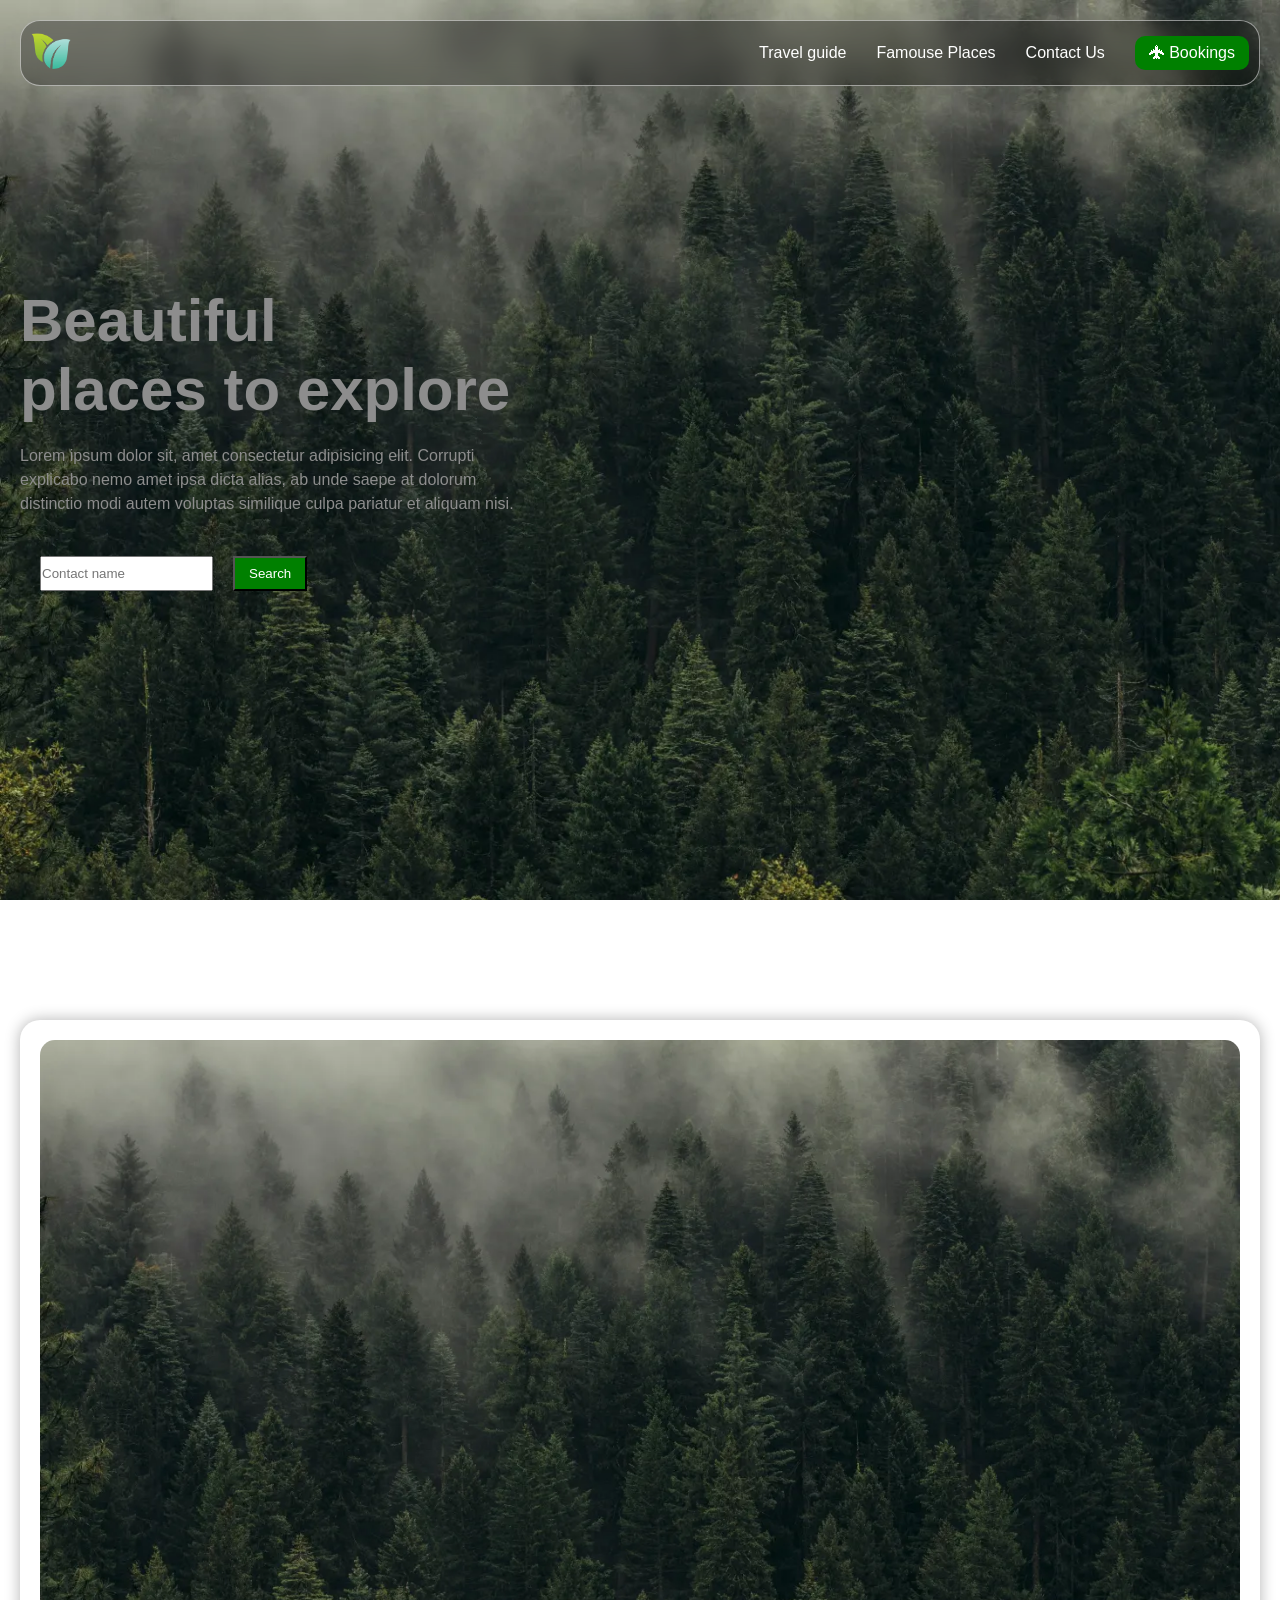
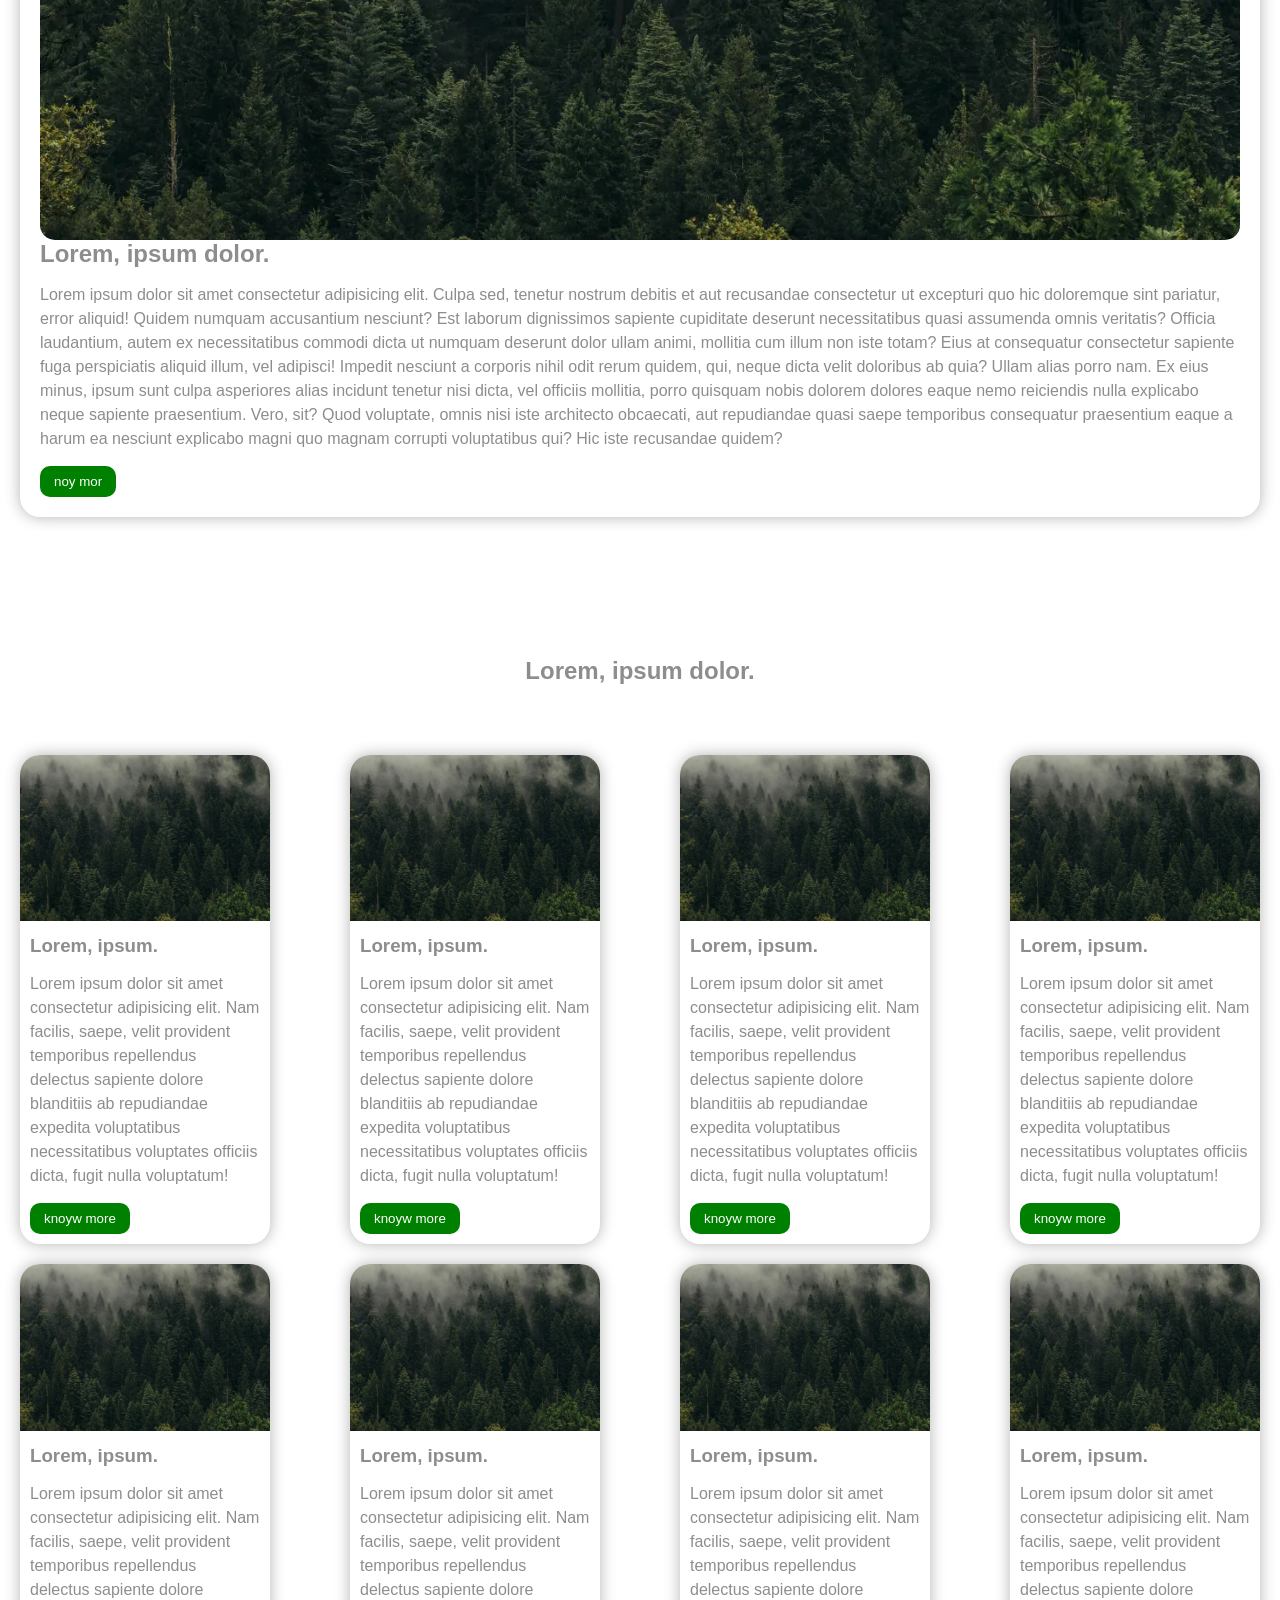
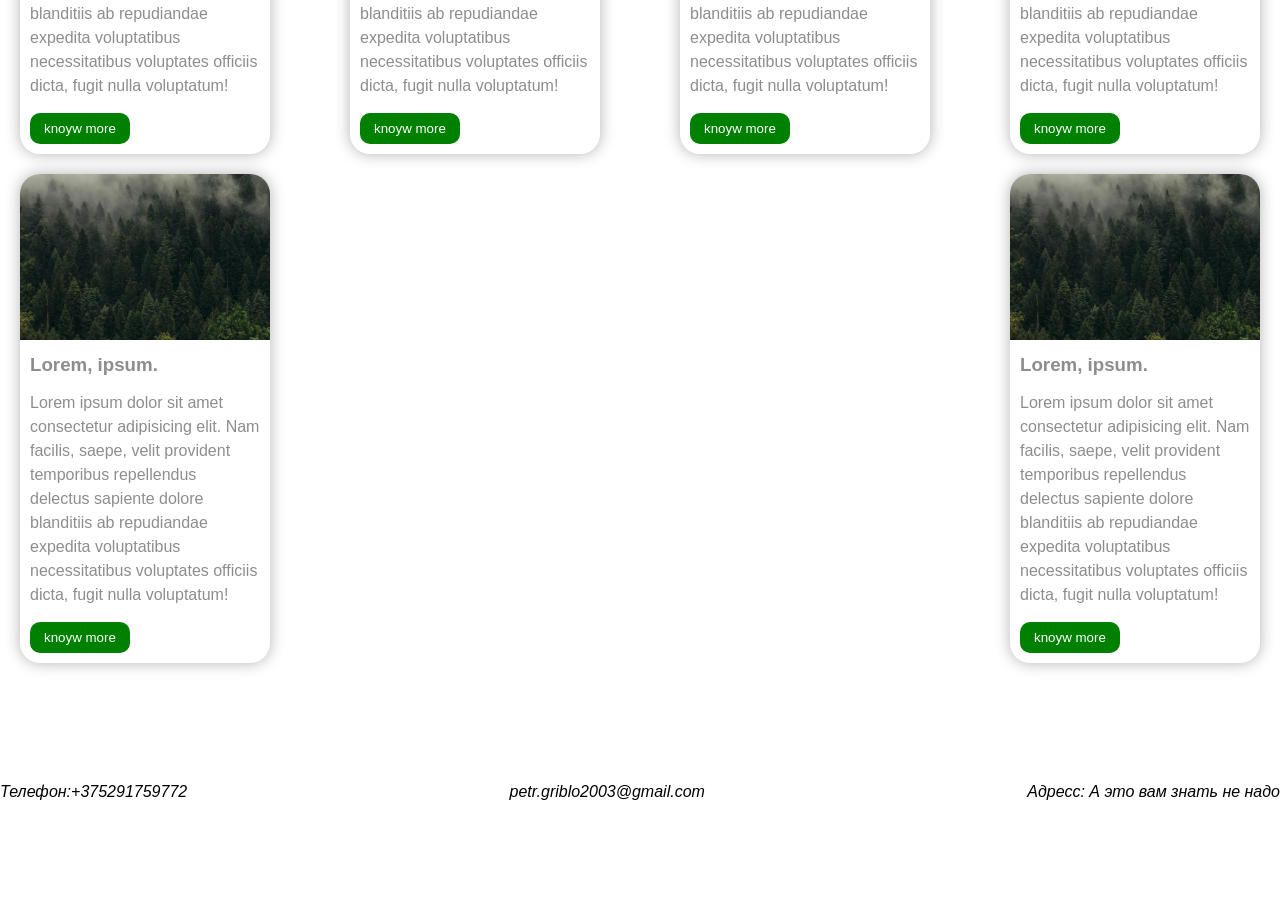
==== index.html @ 5ac81745 "Add files via upload" ====
<!DOCTYPE html>
<html lang="en">
<head>
    <meta charset="UTF-8">
    <meta name="viewport" content="width=device-width, initial-scale=1.0">
    <title>Существующий сайт</title>
    <link rel="stylesheet" href="CSS/стул.css">
    <link rel="shortcut icon" href="img/licto.webp" type="image/x-icon">
</head>
<body>
    <!-- Это всё до 1-ого отступа -->
    <header>
        <div class="hiro-section">
            <nav>
                <ul class="menu">
                    <li><a href="#"><img src="img/licto.webp" alt="logo"></a></li>
                    <li><a href="#">Travel guide</a></li>
                    <li><a href="#">Famouse Places</a></li>
                    <li><a href="#">Contact Us</a></li>
                    <li><a class="btn" href="#">🛧 Bookings</a></li>
                </ul>
            </nav>
            <h1>Beautiful <br> places to explore</h1>
            <p>Lorem ipsum dolor sit, amet consectetur adipisicing elit. Corrupti explicabo nemo amet ipsa dicta alias, ab unde saepe at dolorum distinctio modi autem voluptas similique culpa pariatur et aliquam nisi.</p>
            <form action="">
                <input type="text" required placeholder="Contact name" minlength="3" maxlength="60">
                <button class="btna" type="submit">Search</button>
            </form>
        </div>
    </header>
    <!-- Это после 1-ого отступа -->
    <main>
        <section class="info">
            <div class="wrapper">
                <div class="info_text">
                    <h2>Lorem, ipsum dolor.</h2>
                    <p>Lorem ipsum dolor sit amet consectetur adipisicing elit. Culpa sed, tenetur nostrum debitis et aut recusandae consectetur ut excepturi quo hic doloremque sint pariatur, error aliquid! Quidem numquam accusantium nesciunt?
                    Est laborum dignissimos sapiente cupiditate deserunt necessitatibus quasi assumenda omnis veritatis? Officia laudantium, autem ex necessitatibus commodi dicta ut numquam deserunt dolor ullam animi, mollitia cum illum non iste totam?
                    Eius at consequatur consectetur sapiente fuga perspiciatis aliquid illum, vel adipisci! Impedit nesciunt a corporis nihil odit rerum quidem, qui, neque dicta velit doloribus ab quia? Ullam alias porro nam.
                    Ex eius minus, ipsum sunt culpa asperiores alias incidunt tenetur nisi dicta, vel officiis mollitia, porro quisquam nobis dolorem dolores eaque nemo reiciendis nulla explicabo neque sapiente praesentium. Vero, sit?
                    Quod voluptate, omnis nisi iste architecto obcaecati, aut repudiandae quasi saepe temporibus consequatur praesentium eaque a harum ea nesciunt explicabo magni quo magnam corrupti voluptatibus qui? Hic iste recusandae quidem?</p>
                    <button type="button" class="btn">noy mor</button>
                </div>
                <img src="img/lec.webp" alt="lec">
            </div>
        </section>

        <section class="info">
            <div class="wrapper cards">

                <h2>Lorem, ipsum dolor.</h2>

                <div class="card">
                    <img src="img/lec.webp" alt="lec">
                    <div class="card__text">
                        <h3>Lorem, ipsum.</h3>
                        <p>Lorem ipsum dolor sit amet consectetur adipisicing elit. Nam facilis, saepe, velit provident temporibus repellendus delectus sapiente dolore blanditiis ab repudiandae expedita voluptatibus necessitatibus voluptates officiis dicta, fugit nulla voluptatum!</p>
                        <button type="button" class="btn">knoyw more</button>
                    </div>
                </div>

                <div class="card">
                    <img src="img/lec.webp" alt="lec">
                    <div class="card__text">
                        <h3>Lorem, ipsum.</h3>
                        <p>Lorem ipsum dolor sit amet consectetur adipisicing elit. Nam facilis, saepe, velit provident temporibus repellendus delectus sapiente dolore blanditiis ab repudiandae expedita voluptatibus necessitatibus voluptates officiis dicta, fugit nulla voluptatum!</p>
                        <button type="button" class="btn">knoyw more</button>
                    </div>
                </div>

                <div class="card">
                    <img src="img/lec.webp" alt="lec">
                    <div class="card__text">
                        <h3>Lorem, ipsum.</h3>
                        <p>Lorem ipsum dolor sit amet consectetur adipisicing elit. Nam facilis, saepe, velit provident temporibus repellendus delectus sapiente dolore blanditiis ab repudiandae expedita voluptatibus necessitatibus voluptates officiis dicta, fugit nulla voluptatum!</p>
                        <button type="button" class="btn">knoyw more</button>
                    </div>
                </div>

                <div class="card">
                    <img src="img/lec.webp" alt="lec">
                    <div class="card__text">
                        <h3>Lorem, ipsum.</h3>
                        <p>Lorem ipsum dolor sit amet consectetur adipisicing elit. Nam facilis, saepe, velit provident temporibus repellendus delectus sapiente dolore blanditiis ab repudiandae expedita voluptatibus necessitatibus voluptates officiis dicta, fugit nulla voluptatum!</p>
                        <button type="button" class="btn">knoyw more</button>
                    </div>
                </div>

                <div class="card">
                    <img src="img/lec.webp" alt="lec">
                    <div class="card__text">
                        <h3>Lorem, ipsum.</h3>
                        <p>Lorem ipsum dolor sit amet consectetur adipisicing elit. Nam facilis, saepe, velit provident temporibus repellendus delectus sapiente dolore blanditiis ab repudiandae expedita voluptatibus necessitatibus voluptates officiis dicta, fugit nulla voluptatum!</p>
                        <button type="button" class="btn">knoyw more</button>
                    </div>
                </div>

                <div class="card">
                    <img src="img/lec.webp" alt="lec">
                    <div class="card__text">
                        <h3>Lorem, ipsum.</h3>
                        <p>Lorem ipsum dolor sit amet consectetur adipisicing elit. Nam facilis, saepe, velit provident temporibus repellendus delectus sapiente dolore blanditiis ab repudiandae expedita voluptatibus necessitatibus voluptates officiis dicta, fugit nulla voluptatum!</p>
                        <button type="button" class="btn">knoyw more</button>
                    </div>
                </div>

                <div class="card">
                    <img src="img/lec.webp" alt="lec">
                    <div class="card__text">
                        <h3>Lorem, ipsum.</h3>
                        <p>Lorem ipsum dolor sit amet consectetur adipisicing elit. Nam facilis, saepe, velit provident temporibus repellendus delectus sapiente dolore blanditiis ab repudiandae expedita voluptatibus necessitatibus voluptates officiis dicta, fugit nulla voluptatum!</p>
                        <button type="button" class="btn">knoyw more</button>
                    </div>
                </div>

                <div class="card">
                    <img src="img/lec.webp" alt="lec">
                    <div class="card__text">
                        <h3>Lorem, ipsum.</h3>
                        <p>Lorem ipsum dolor sit amet consectetur adipisicing elit. Nam facilis, saepe, velit provident temporibus repellendus delectus sapiente dolore blanditiis ab repudiandae expedita voluptatibus necessitatibus voluptates officiis dicta, fugit nulla voluptatum!</p>
                        <button type="button" class="btn">knoyw more</button>
                    </div>
                </div>

                <div class="card">
                    <img src="img/lec.webp" alt="lec">
                    <div class="card__text">
                        <h3>Lorem, ipsum.</h3>
                        <p>Lorem ipsum dolor sit amet consectetur adipisicing elit. Nam facilis, saepe, velit provident temporibus repellendus delectus sapiente dolore blanditiis ab repudiandae expedita voluptatibus necessitatibus voluptates officiis dicta, fugit nulla voluptatum!</p>
                        <button type="button" class="btn">knoyw more</button>
                    </div>
                </div>

                <div class="card">
                    <img src="img/lec.webp" alt="lec">
                    <div class="card__text">
                        <h3>Lorem, ipsum.</h3>
                        <p>Lorem ipsum dolor sit amet consectetur adipisicing elit. Nam facilis, saepe, velit provident temporibus repellendus delectus sapiente dolore blanditiis ab repudiandae expedita voluptatibus necessitatibus voluptates officiis dicta, fugit nulla voluptatum!</p>
                        <button type="button" class="btn">knoyw more</button>
                    </div>
                </div>

            </div>
        </section>
    </main>

    <footer>
        <address>
            <a href="tel:+375291759772">Телефон:+375291759772</a>
            <a href="mailto:petr.griblo2003@gmail.com">petr.griblo2003@gmail.com</a>
            <a href="#">Адресс: А это вам знать не надо</a>
        </address>
    </footer>
</body>
</html>
---- CSS/стул.css ----
*{
    box-sizing: border-box;
    margin: 0;
    padding: 0;
}
body{
    font-family: Arial, Helvetica, sans-serif;
    color: rgb(141, 141, 141);
}
.hiro-section{
    max-width: 1440px;
    margin: 0 auto;
    padding: 20px;
}
header{
    min-height: 900px;
    background-image: url(../img/lec.webp);
    background-size: cover;
}
.menu{
    list-style-type: none;
    display: flex;
    justify-content: flex-end;
    align-items: center;
    gap: 30px;
    background-color: rgba(0, 0, 0, 0.3);
    backdrop-filter: blur(10px);
    padding: 10px;
    border-radius: 20px;
    border: 1px solid rgba(255, 255, 255, 0.5);
}
.menu>li:first-child{
    margin-right: auto;
}
.menu img{
    width: 40px;
}
.menu a{
    text-decoration: none;
    color: white;
}
.btn{    
    display: block;
    background-color: green;
    color: white;
    padding: 8px 14px;
    border-radius: 10px;
    font-size: 16;
    border: none;
}
.btna{
    display: block;
    background-color: green;
    color: white;
    padding: 8px 14px;
    font-size: 16;
}
h1{
    font-size: 60px;
    margin-top: 200px;
}
.hiro-section>p{
    margin-block: 20px;
    max-width: 500px;
    line-height: 1.5;
}
.hiro-section>form{
    border-color: white;
    border-radius: 20px;
    display: flex;
    gap: 20px;
    padding: 20px;
    width: fit-content;
}
.hiro-section>input{
    border: none;
    padding: 10px;
}
/* Начало осн main-а */
.wrapper{
    display: flex;
    justify-content: space-between;
    box-shadow: 0 0 15px rgba(0, 0, 0, 0.3);
    border-radius: 20px;
    padding: 20px;
    flex-wrap: wrap;
}
.info{
    max-width: 1440px;
    margin: 100px auto;
    padding: 20px;
}
.info img{
    max-width: 600px;
    border-radius: 15px;
}
.info p{
    margin: 15px 0;
    line-height: 1.5;
}
.cards{
    box-shadow: none;
    border-radius: 0;
    padding: 0;
    flex-wrap: wrap;
    gap: 20px;
}
.cards>h2{
    width: 100%;
    text-align: center;
    margin-bottom: 50px;
}
.card{
    width: 250px;
    border-radius: 20px;
    overflow: hidden;
    box-shadow: 0 0 15px rgba(0, 0, 0, 0.3);
}
.card>img{
    width: 100%;
    border-radius: 0;
}
.card__text{
    padding: 10px;
}
address{
    max-width: 1440px;
    margin: 100px auto;
    display: flex;
    justify-content: space-between;
}
address a{
    text-decoration: none;
    color: black;
}

@media(max-width: 1329px){
    .wrapper img{
        max-width: 100%;
        order: -1;
    }
}
@media(max-width: 559px){
    .card{
        width: 100%;
    }

    address{
        flex-direction: column;
        align-items: center;
        gap: 50px;
    }
}
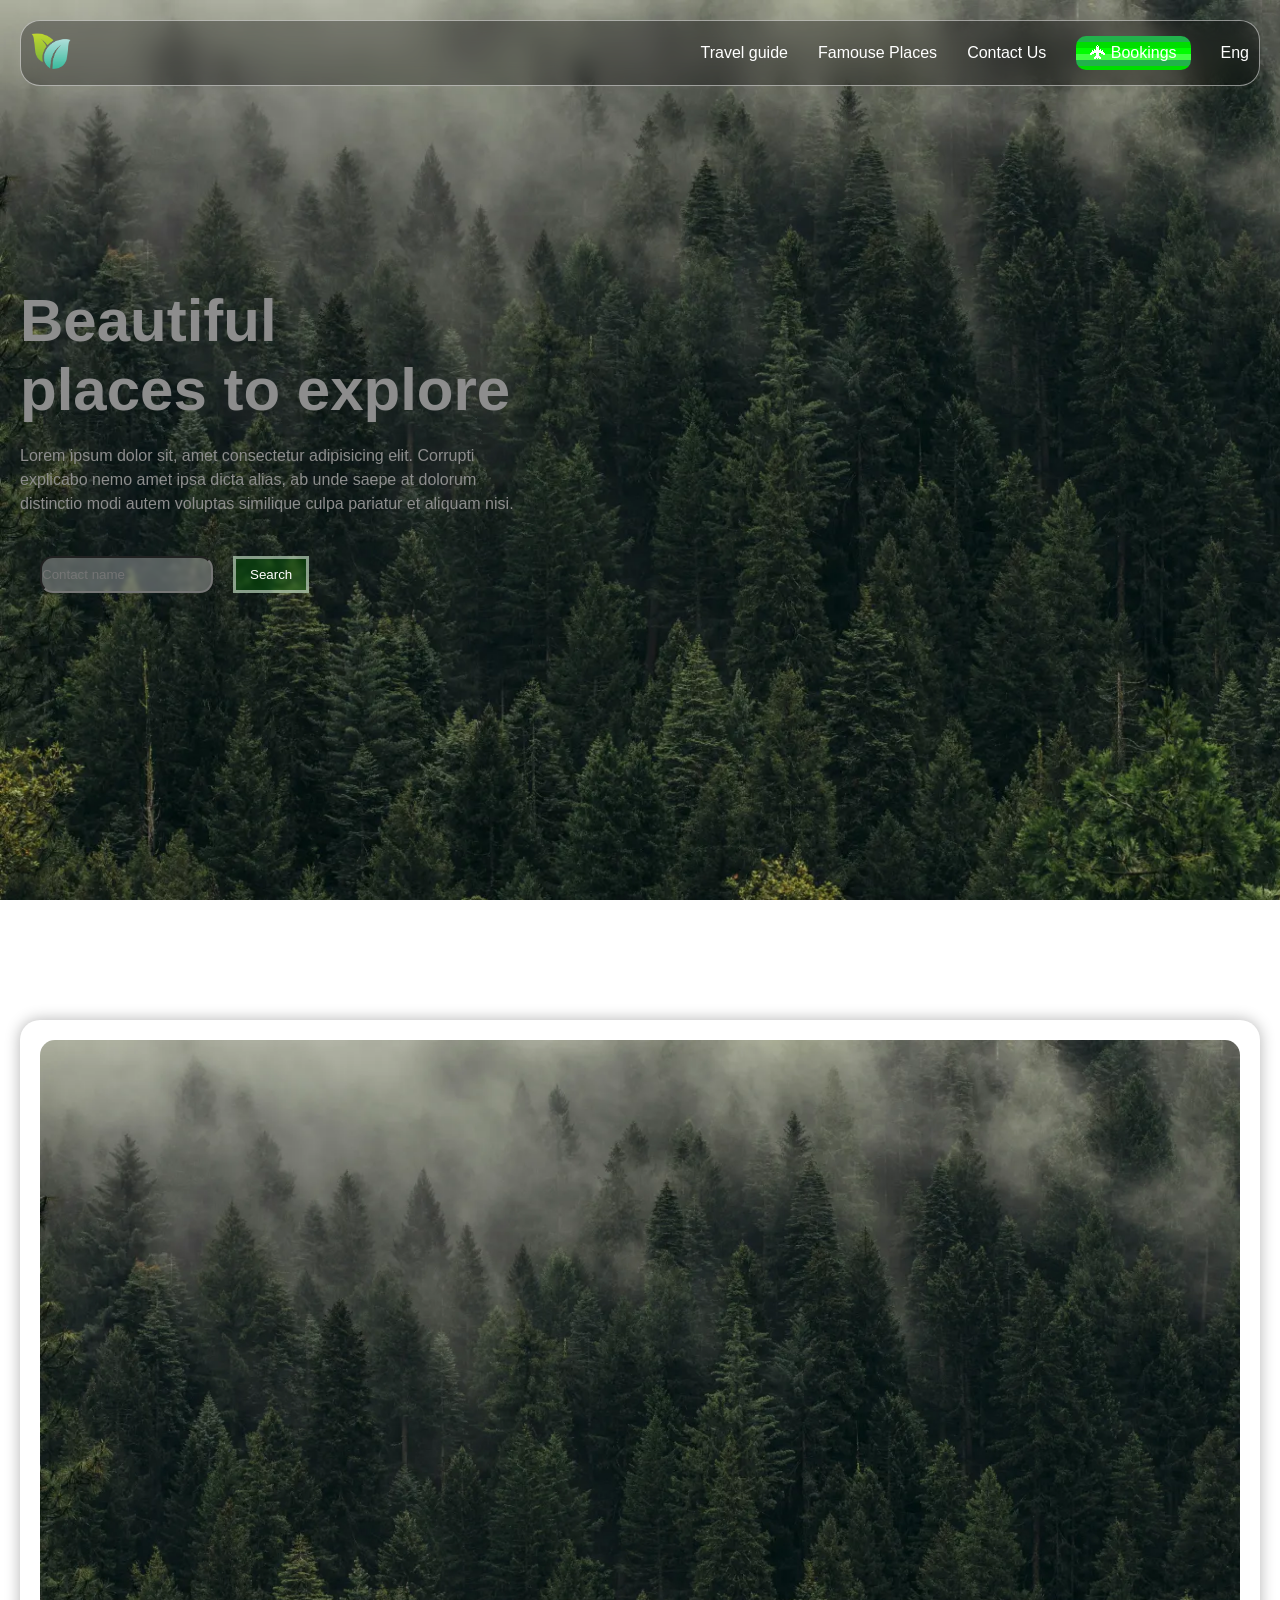
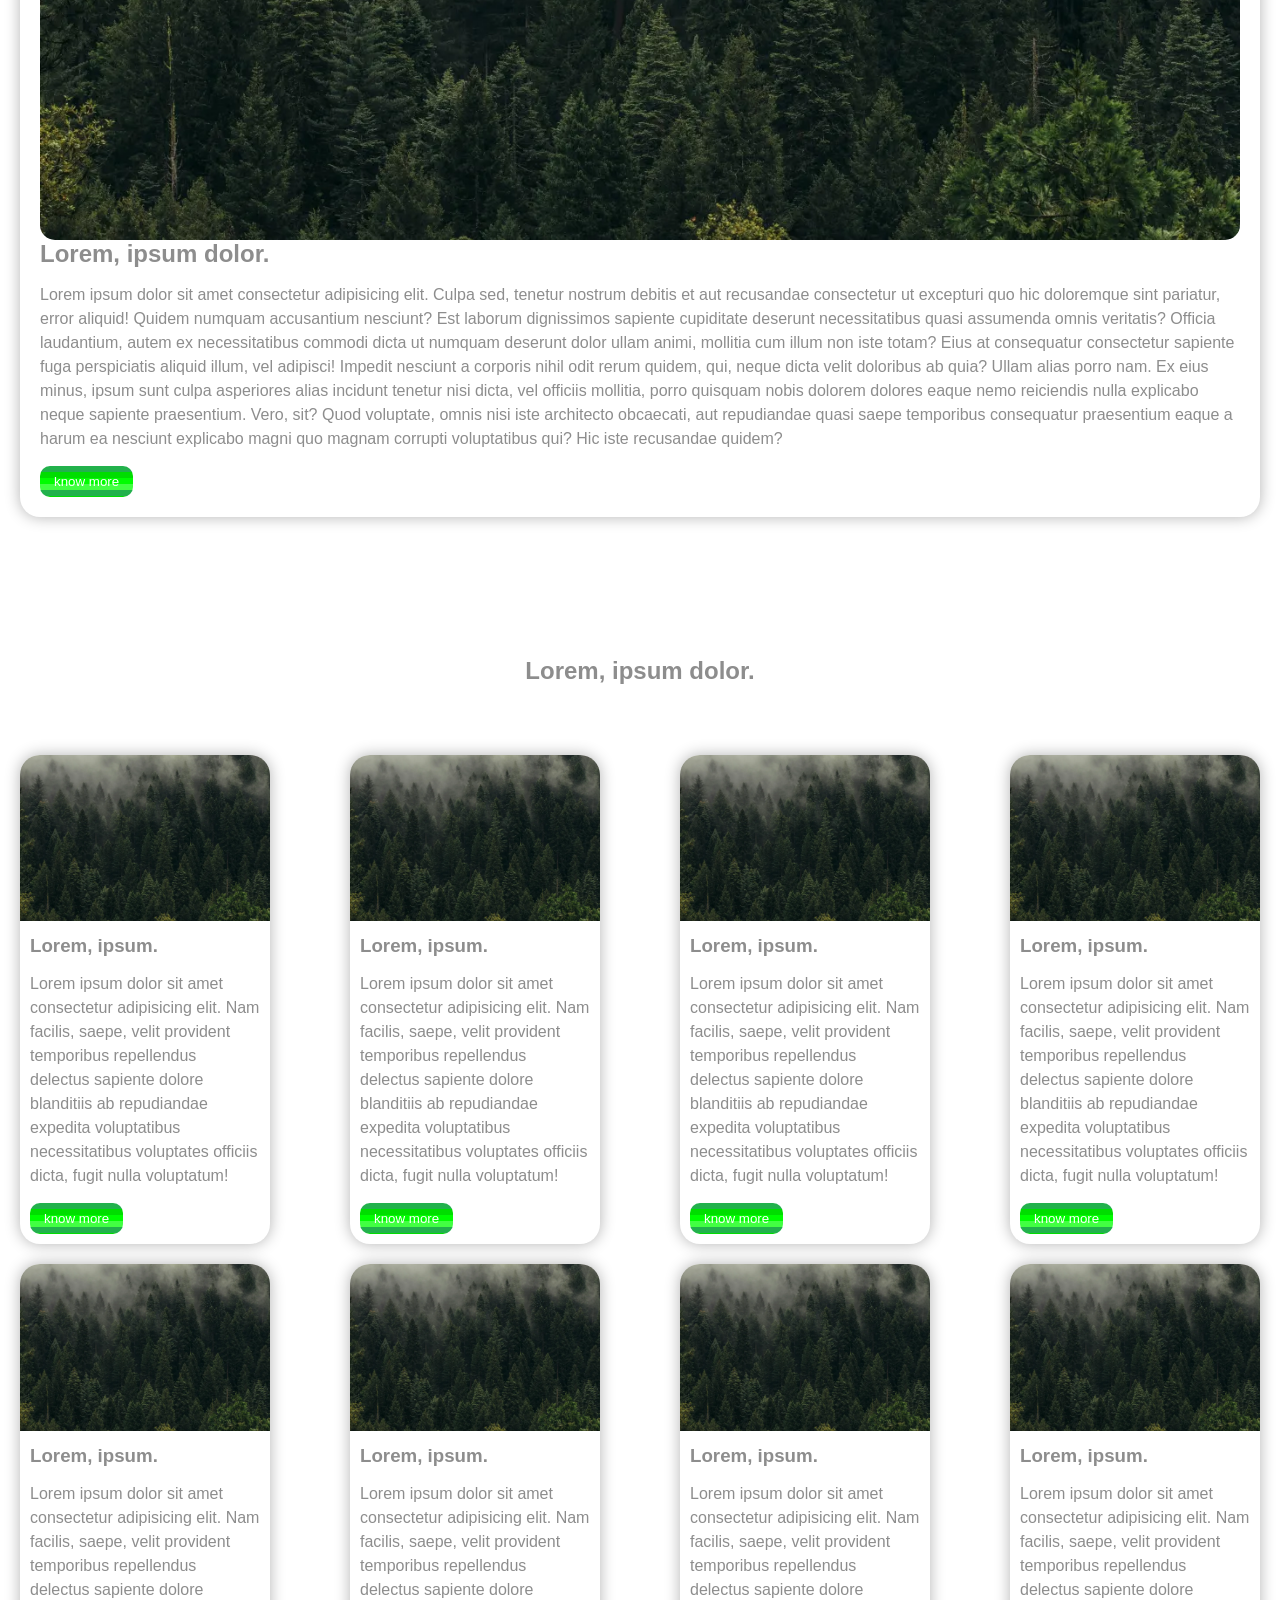
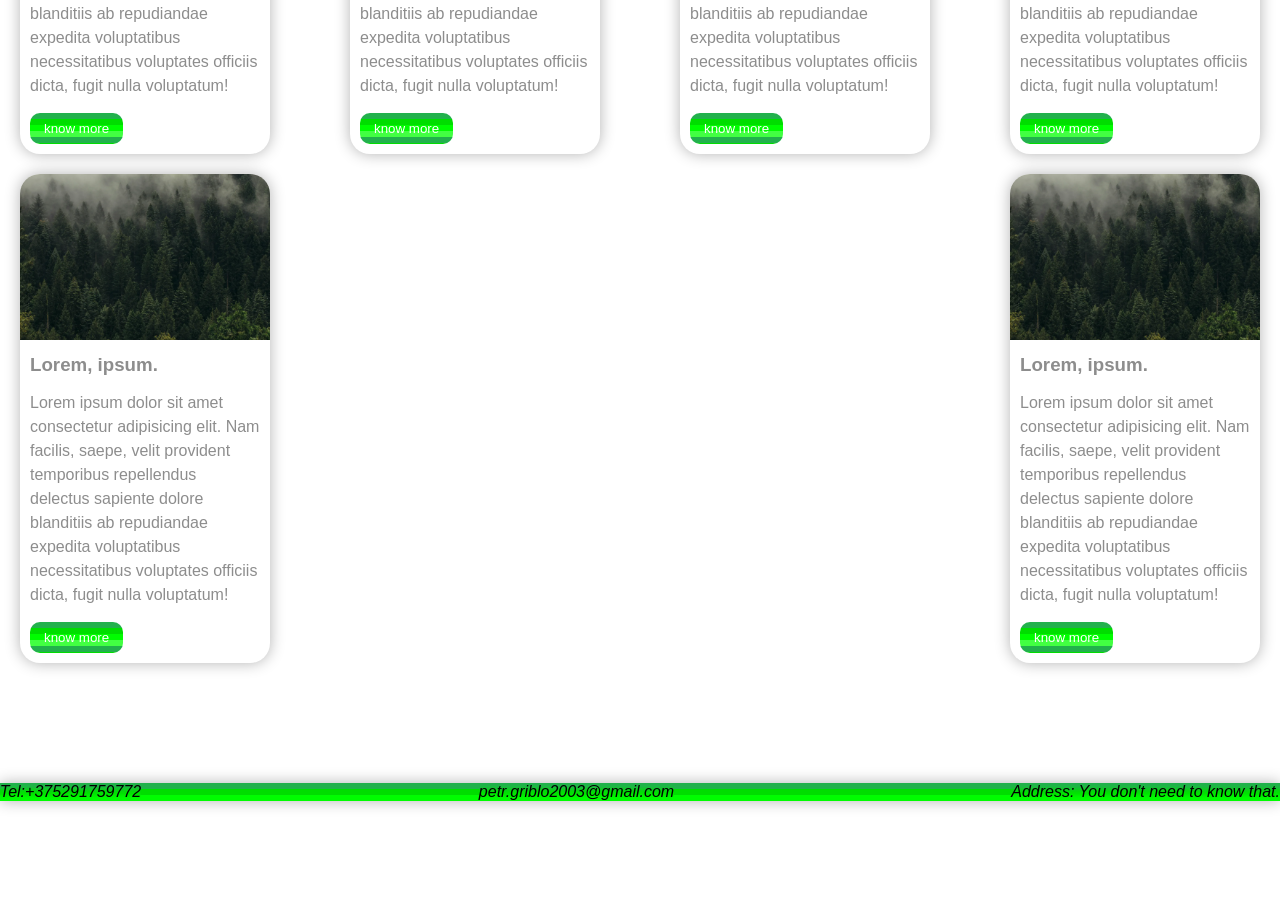
==== commit 55b24163: "Add files via upload" ====
--- a/index.html
+++ b/index.html
@@ -3,7 +3,7 @@
 <head>
     <meta charset="UTF-8">
     <meta name="viewport" content="width=device-width, initial-scale=1.0">
-    <title>Существующий сайт</title>
+    <title>Beautiful places to explore</title>
     <link rel="stylesheet" href="CSS/стул.css">
     <link rel="shortcut icon" href="img/licto.webp" type="image/x-icon">
 </head>
@@ -18,6 +18,7 @@
                     <li><a href="#">Famouse Places</a></li>
                     <li><a href="#">Contact Us</a></li>
                     <li><a class="btn" href="#">🛧 Bookings</a></li>
+                    <li><a href="index ru.html">Eng</a></li>
                 </ul>
             </nav>
             <h1>Beautiful <br> places to explore</h1>
@@ -39,7 +40,7 @@
                     Eius at consequatur consectetur sapiente fuga perspiciatis aliquid illum, vel adipisci! Impedit nesciunt a corporis nihil odit rerum quidem, qui, neque dicta velit doloribus ab quia? Ullam alias porro nam.
                     Ex eius minus, ipsum sunt culpa asperiores alias incidunt tenetur nisi dicta, vel officiis mollitia, porro quisquam nobis dolorem dolores eaque nemo reiciendis nulla explicabo neque sapiente praesentium. Vero, sit?
                     Quod voluptate, omnis nisi iste architecto obcaecati, aut repudiandae quasi saepe temporibus consequatur praesentium eaque a harum ea nesciunt explicabo magni quo magnam corrupti voluptatibus qui? Hic iste recusandae quidem?</p>
-                    <button type="button" class="btn">noy mor</button>
+                    <button type="button" class="btn">know more</button>
                 </div>
                 <img src="img/lec.webp" alt="lec">
             </div>
@@ -55,7 +56,7 @@
                     <div class="card__text">
                         <h3>Lorem, ipsum.</h3>
                         <p>Lorem ipsum dolor sit amet consectetur adipisicing elit. Nam facilis, saepe, velit provident temporibus repellendus delectus sapiente dolore blanditiis ab repudiandae expedita voluptatibus necessitatibus voluptates officiis dicta, fugit nulla voluptatum!</p>
-                        <button type="button" class="btn">knoyw more</button>
+                        <button type="button" class="btn">know more</button>
                     </div>
                 </div>
 
@@ -64,7 +65,7 @@
                     <div class="card__text">
                         <h3>Lorem, ipsum.</h3>
                         <p>Lorem ipsum dolor sit amet consectetur adipisicing elit. Nam facilis, saepe, velit provident temporibus repellendus delectus sapiente dolore blanditiis ab repudiandae expedita voluptatibus necessitatibus voluptates officiis dicta, fugit nulla voluptatum!</p>
-                        <button type="button" class="btn">knoyw more</button>
+                        <button type="button" class="btn">know more</button>
                     </div>
                 </div>
 
@@ -73,7 +74,7 @@
                     <div class="card__text">
                         <h3>Lorem, ipsum.</h3>
                         <p>Lorem ipsum dolor sit amet consectetur adipisicing elit. Nam facilis, saepe, velit provident temporibus repellendus delectus sapiente dolore blanditiis ab repudiandae expedita voluptatibus necessitatibus voluptates officiis dicta, fugit nulla voluptatum!</p>
-                        <button type="button" class="btn">knoyw more</button>
+                        <button type="button" class="btn">know more</button>
                     </div>
                 </div>
 
@@ -82,7 +83,7 @@
                     <div class="card__text">
                         <h3>Lorem, ipsum.</h3>
                         <p>Lorem ipsum dolor sit amet consectetur adipisicing elit. Nam facilis, saepe, velit provident temporibus repellendus delectus sapiente dolore blanditiis ab repudiandae expedita voluptatibus necessitatibus voluptates officiis dicta, fugit nulla voluptatum!</p>
-                        <button type="button" class="btn">knoyw more</button>
+                        <button type="button" class="btn">know more</button>
                     </div>
                 </div>
 
@@ -91,7 +92,7 @@
                     <div class="card__text">
                         <h3>Lorem, ipsum.</h3>
                         <p>Lorem ipsum dolor sit amet consectetur adipisicing elit. Nam facilis, saepe, velit provident temporibus repellendus delectus sapiente dolore blanditiis ab repudiandae expedita voluptatibus necessitatibus voluptates officiis dicta, fugit nulla voluptatum!</p>
-                        <button type="button" class="btn">knoyw more</button>
+                        <button type="button" class="btn">know more</button>
                     </div>
                 </div>
 
@@ -100,7 +101,7 @@
                     <div class="card__text">
                         <h3>Lorem, ipsum.</h3>
                         <p>Lorem ipsum dolor sit amet consectetur adipisicing elit. Nam facilis, saepe, velit provident temporibus repellendus delectus sapiente dolore blanditiis ab repudiandae expedita voluptatibus necessitatibus voluptates officiis dicta, fugit nulla voluptatum!</p>
-                        <button type="button" class="btn">knoyw more</button>
+                        <button type="button" class="btn">know more</button>
                     </div>
                 </div>
 
@@ -109,7 +110,7 @@
                     <div class="card__text">
                         <h3>Lorem, ipsum.</h3>
                         <p>Lorem ipsum dolor sit amet consectetur adipisicing elit. Nam facilis, saepe, velit provident temporibus repellendus delectus sapiente dolore blanditiis ab repudiandae expedita voluptatibus necessitatibus voluptates officiis dicta, fugit nulla voluptatum!</p>
-                        <button type="button" class="btn">knoyw more</button>
+                        <button type="button" class="btn">know more</button>
                     </div>
                 </div>
 
@@ -118,7 +119,7 @@
                     <div class="card__text">
                         <h3>Lorem, ipsum.</h3>
                         <p>Lorem ipsum dolor sit amet consectetur adipisicing elit. Nam facilis, saepe, velit provident temporibus repellendus delectus sapiente dolore blanditiis ab repudiandae expedita voluptatibus necessitatibus voluptates officiis dicta, fugit nulla voluptatum!</p>
-                        <button type="button" class="btn">knoyw more</button>
+                        <button type="button" class="btn">know more</button>
                     </div>
                 </div>
 
@@ -127,7 +128,7 @@
                     <div class="card__text">
                         <h3>Lorem, ipsum.</h3>
                         <p>Lorem ipsum dolor sit amet consectetur adipisicing elit. Nam facilis, saepe, velit provident temporibus repellendus delectus sapiente dolore blanditiis ab repudiandae expedita voluptatibus necessitatibus voluptates officiis dicta, fugit nulla voluptatum!</p>
-                        <button type="button" class="btn">knoyw more</button>
+                        <button type="button" class="btn">know more</button>
                     </div>
                 </div>
 
@@ -136,7 +137,7 @@
                     <div class="card__text">
                         <h3>Lorem, ipsum.</h3>
                         <p>Lorem ipsum dolor sit amet consectetur adipisicing elit. Nam facilis, saepe, velit provident temporibus repellendus delectus sapiente dolore blanditiis ab repudiandae expedita voluptatibus necessitatibus voluptates officiis dicta, fugit nulla voluptatum!</p>
-                        <button type="button" class="btn">knoyw more</button>
+                        <button type="button" class="btn">know more</button>
                     </div>
                 </div>
 
@@ -146,9 +147,9 @@
 
     <footer>
         <address>
-            <a href="tel:+375291759772">Телефон:+375291759772</a>
+            <a href="tel:+375291759772">Tel:+375291759772</a>
             <a href="mailto:petr.griblo2003@gmail.com">petr.griblo2003@gmail.com</a>
-            <a href="#">Адресс: А это вам знать не надо</a>
+            <a href="#">Address: You don't need to know that.</a>
         </address>
     </footer>
 </body>
--- a/CSS/стул.css
+++ b/CSS/стул.css
@@ -39,6 +39,11 @@
     text-decoration: none;
     color: white;
 }
+input{
+    border-radius: 13px;
+    background-color: rgba(255, 255, 255, 0.3);
+    backdrop-filter: blur(2px);
+}
 .btn{    
     display: block;
     background-color: green;
@@ -47,13 +52,16 @@
     border-radius: 10px;
     font-size: 16;
     border: none;
+    background-image:url(../img/1.png);
 }
 .btna{
     display: block;
-    background-color: green;
     color: white;
+    background-color: rgba(0, 128, 0, 0.3);
     padding: 8px 14px;
     font-size: 16;
+    backdrop-filter: blur(2px);
+    border: 3px solid rgba(255, 255, 255, 0.5);
 }
 h1{
     font-size: 60px;
@@ -128,10 +136,13 @@
     margin: 100px auto;
     display: flex;
     justify-content: space-between;
+    box-shadow: 0 0 15px rgba(0, 0, 0, 0.3);
+    background-image:url(../img/1.png);
 }
 address a{
     text-decoration: none;
     color: black;
+    backdrop-filter: blur(2px);
 }
 
 @media(max-width: 1329px){
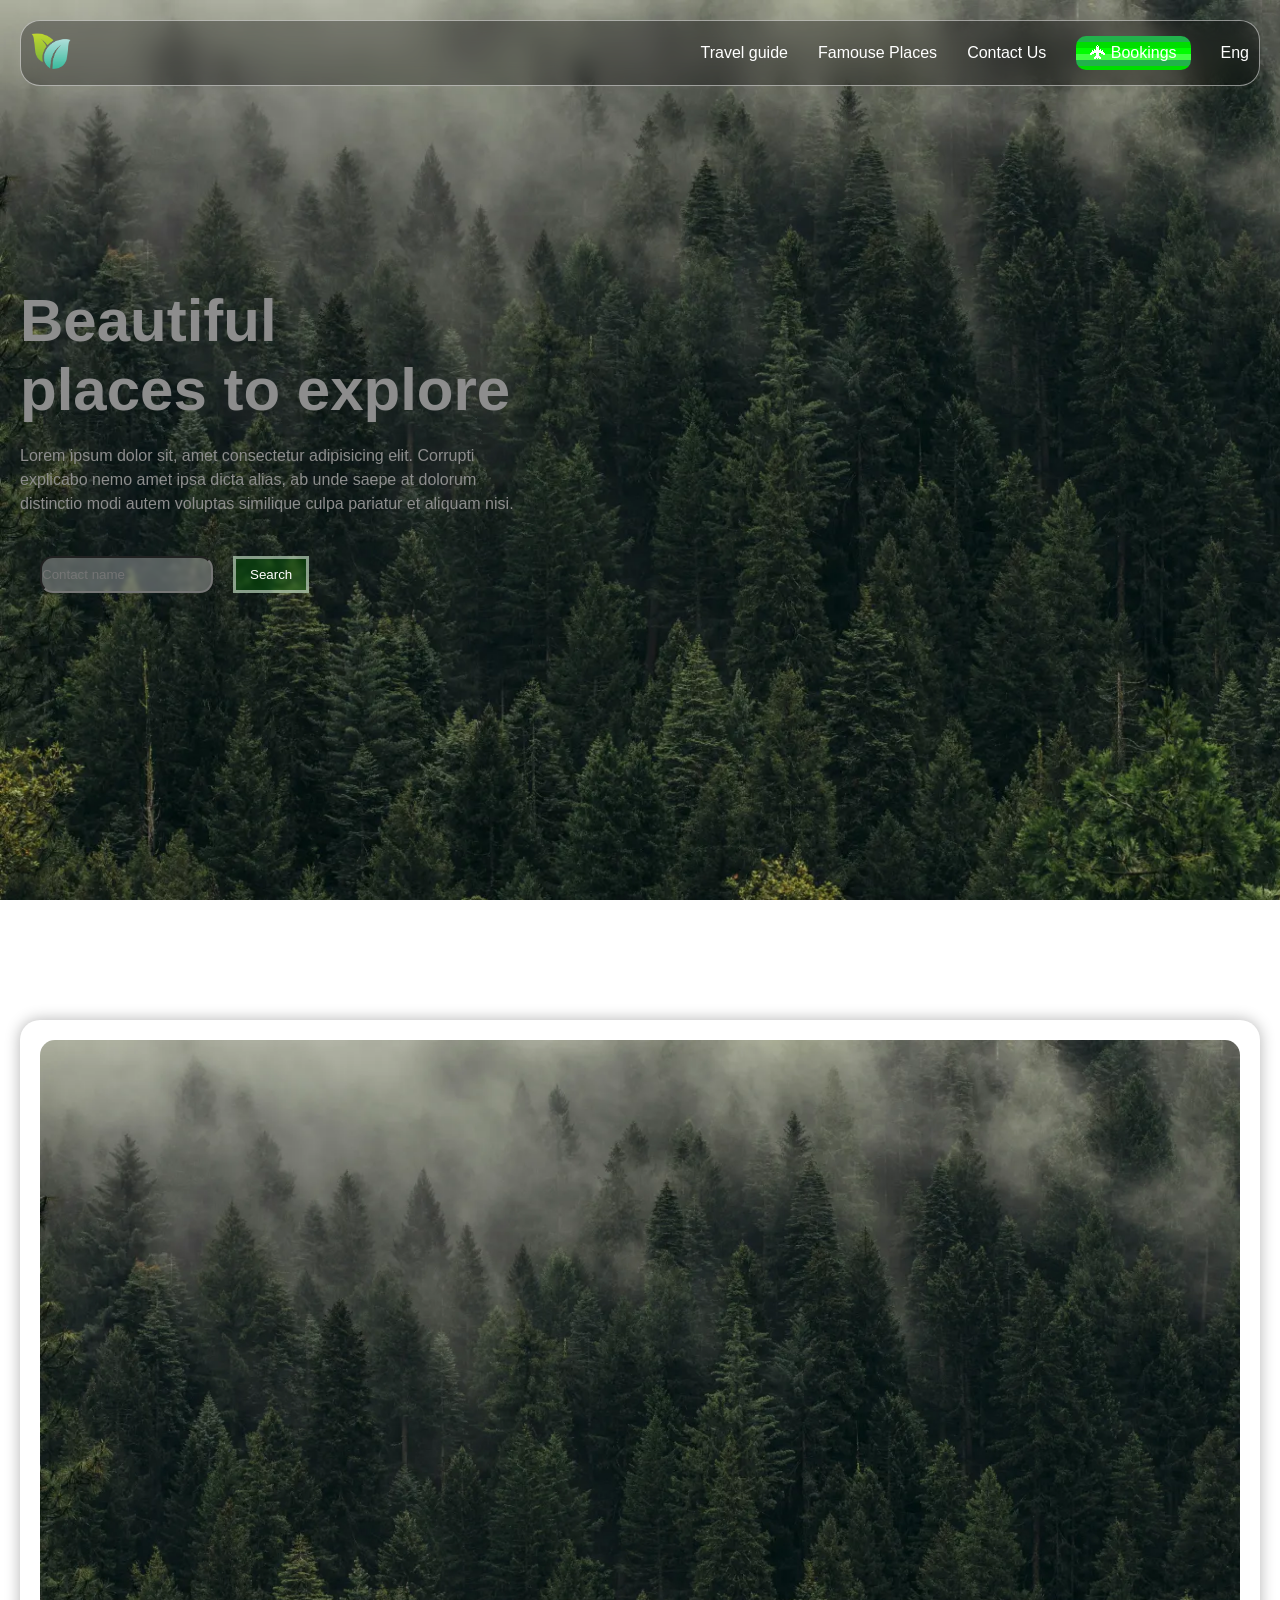
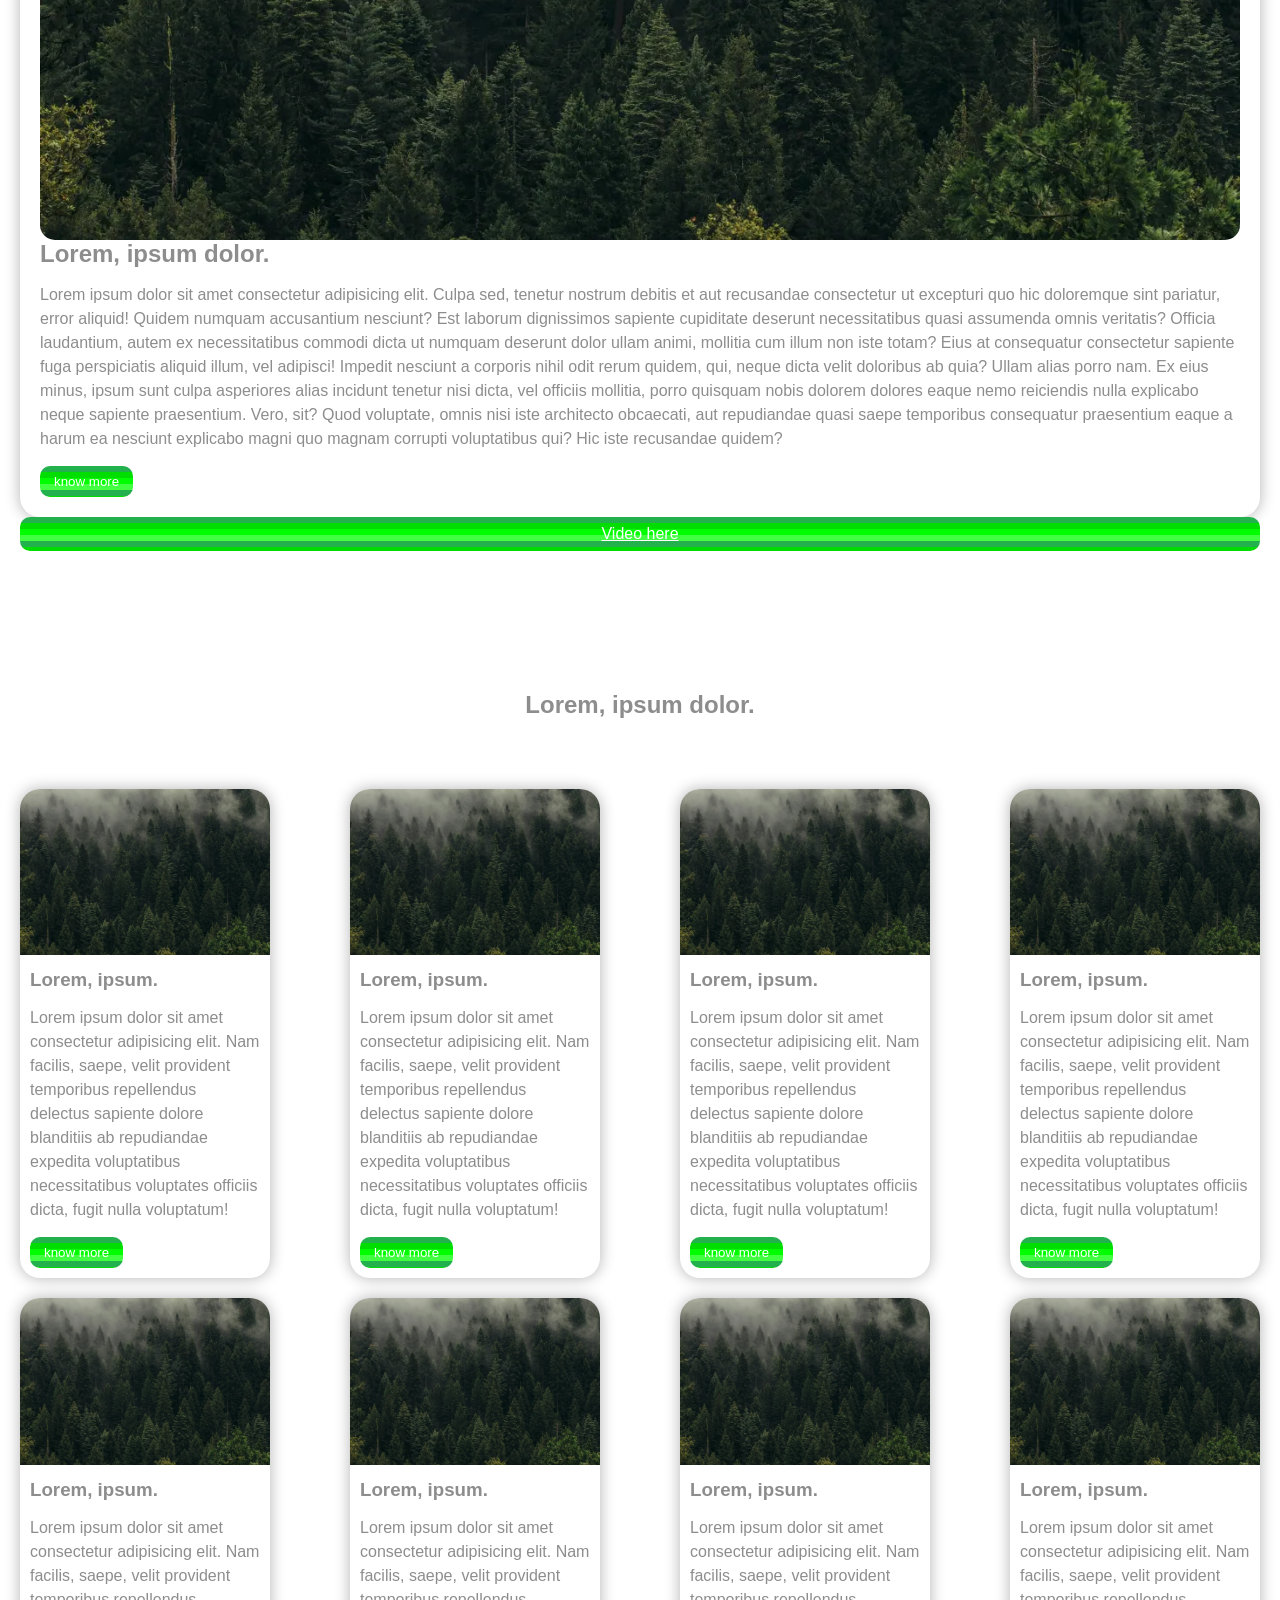
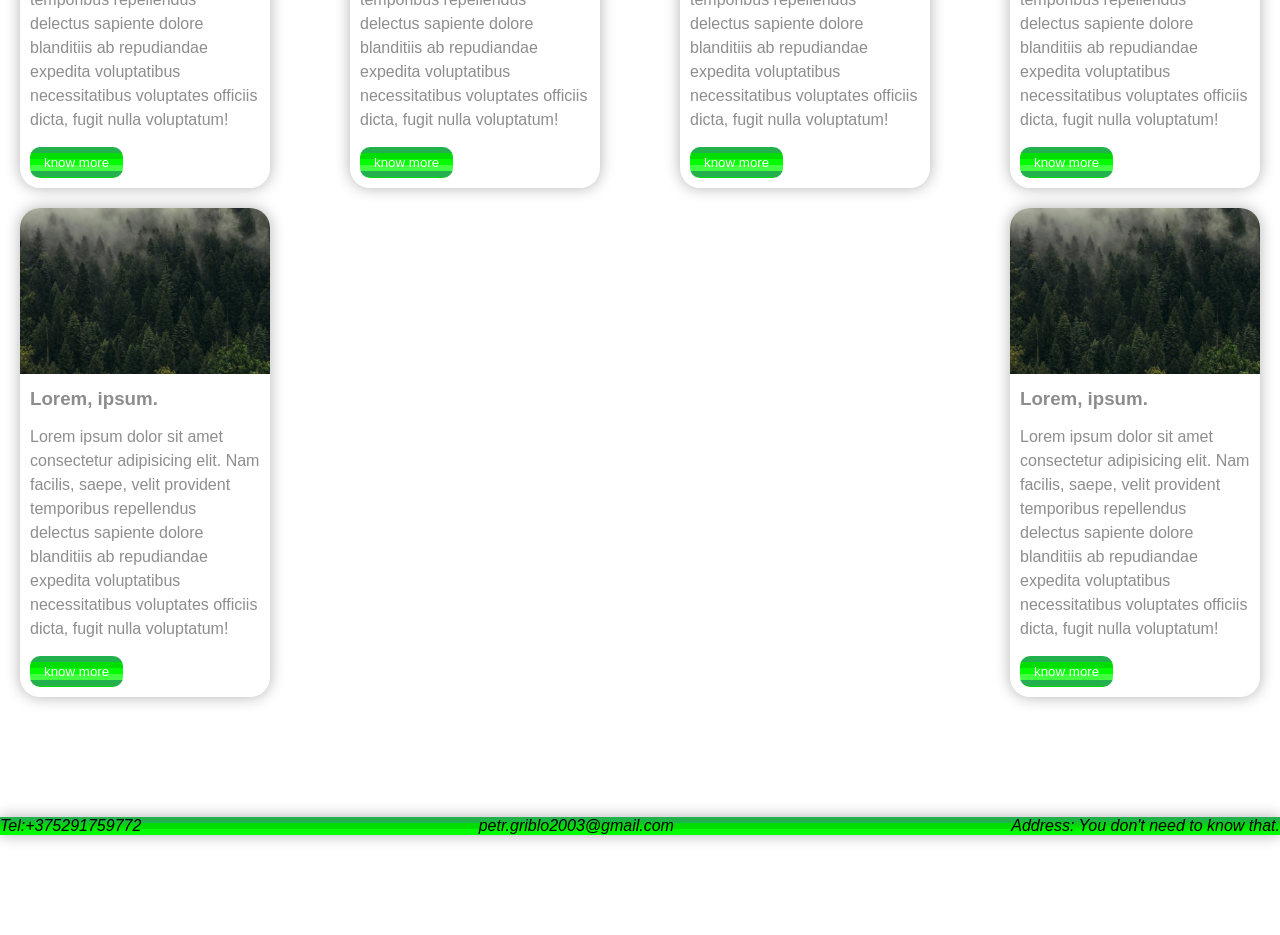
==== commit f0598fd0: "Add files via upload" ====
--- a/index.html
+++ b/index.html
@@ -44,6 +44,7 @@
                 </div>
                 <img src="img/lec.webp" alt="lec">
             </div>
+            <a class="btnb" href="Videos/download.mp4">Video here</a>
         </section>
 
         <section class="info">
--- a/CSS/стул.css
+++ b/CSS/стул.css
@@ -53,6 +53,17 @@
     font-size: 16;
     border: none;
     background-image:url(../img/1.png);
+}
+.btnb{    
+    display: block;
+    background-color: green;
+    color: white;
+    padding: 8px 14px;
+    border-radius: 10px;
+    font-size: 16;
+    border: none;
+    background-image:url(../img/1.png);
+    text-align: center;
 }
 .btna{
     display: block;
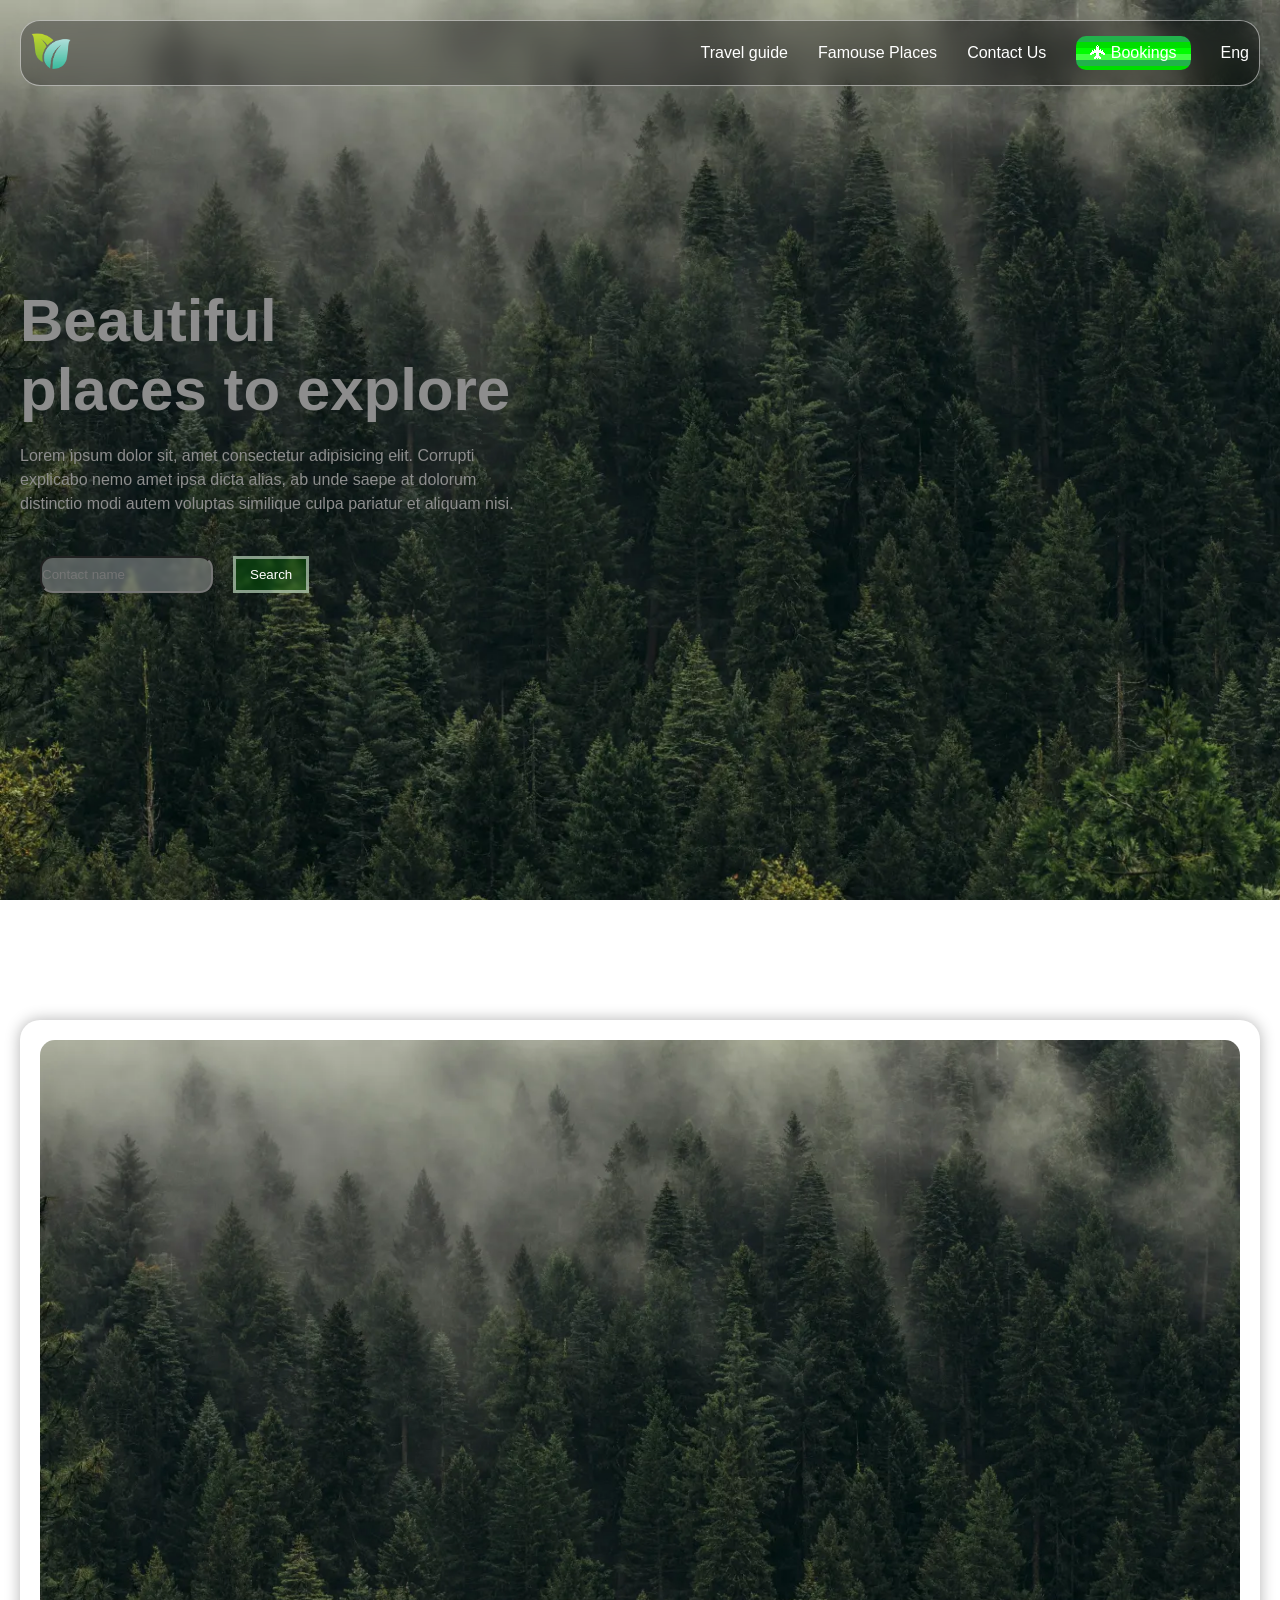
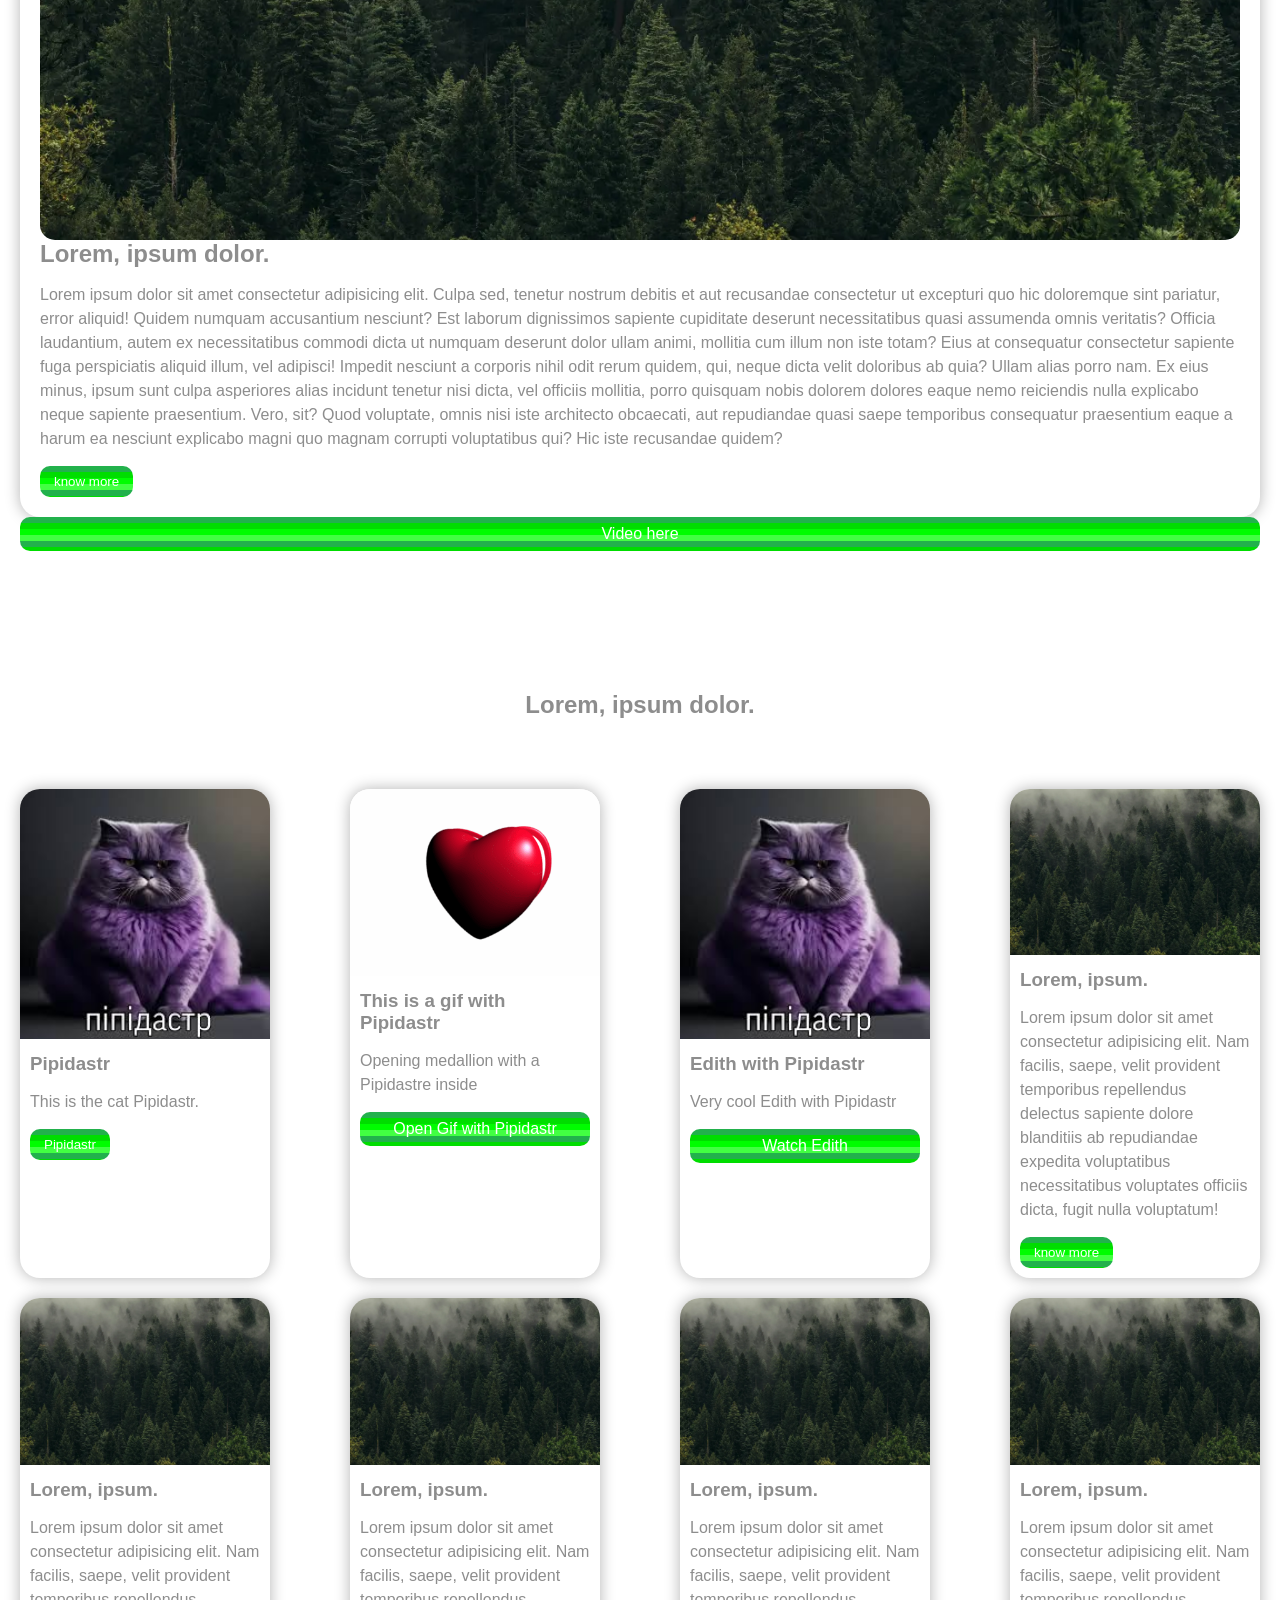
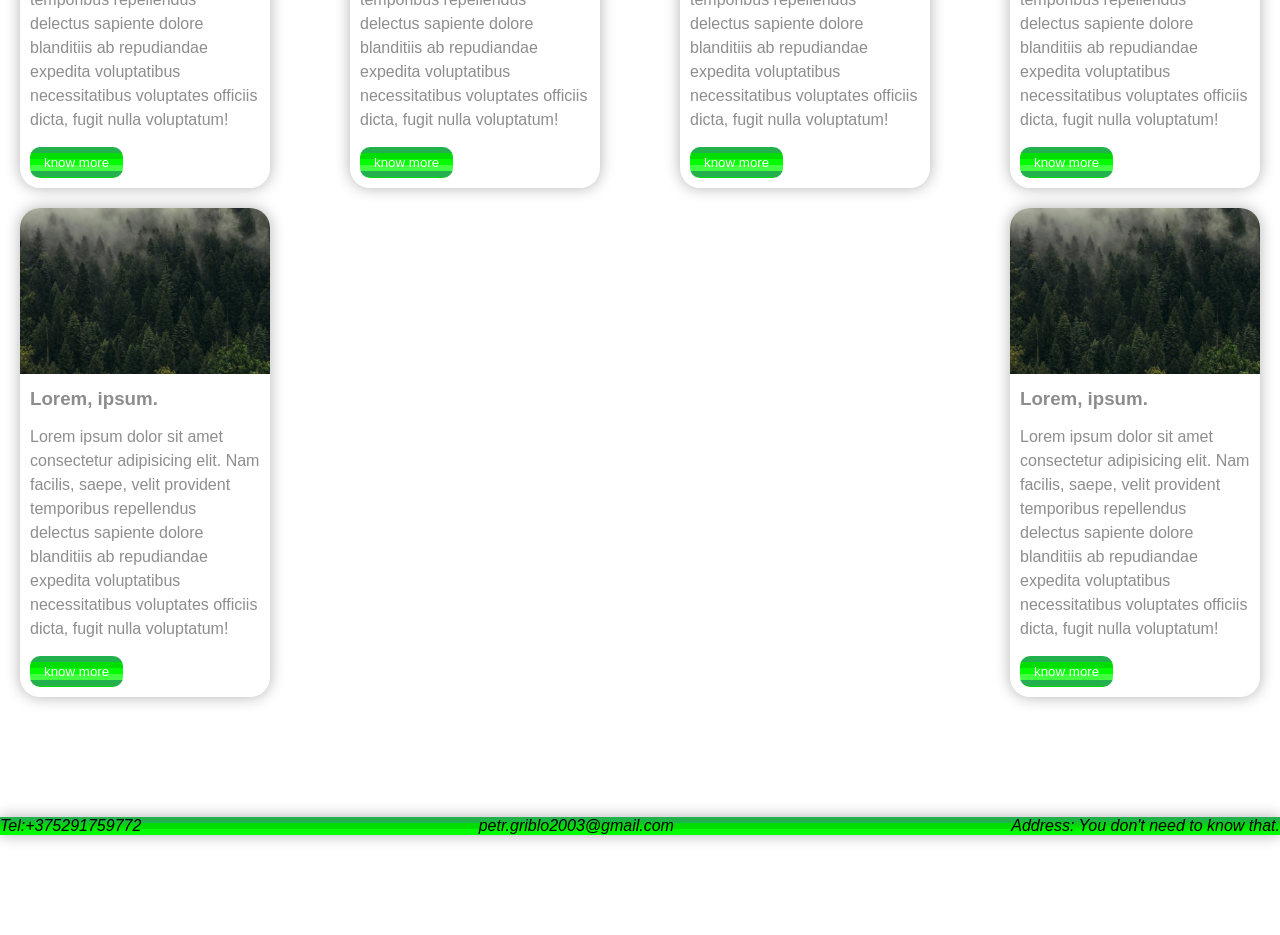
==== commit e0e9f0f4: "Add files via upload" ====
--- a/index.html
+++ b/index.html
@@ -53,29 +53,29 @@
                 <h2>Lorem, ipsum dolor.</h2>
 
                 <div class="card">
-                    <img src="img/lec.webp" alt="lec">
+                    <img src="img/Пипидастр.png" alt="Pipidastr cat">
                     <div class="card__text">
-                        <h3>Lorem, ipsum.</h3>
-                        <p>Lorem ipsum dolor sit amet consectetur adipisicing elit. Nam facilis, saepe, velit provident temporibus repellendus delectus sapiente dolore blanditiis ab repudiandae expedita voluptatibus necessitatibus voluptates officiis dicta, fugit nulla voluptatum!</p>
-                        <button type="button" class="btn">know more</button>
+                        <h3>Pipidastr</h3>
+                        <p>This is the cat Pipidastr.</p>
+                        <button type="button" class="btn">Pipidastr</button>
                     </div>
                 </div>
 
                 <div class="card">
-                    <img src="img/lec.webp" alt="lec">
+                    <img src="Gif-s/Пипидастр.gif" alt="Gif-ка с Пипидастром">
                     <div class="card__text">
-                        <h3>Lorem, ipsum.</h3>
-                        <p>Lorem ipsum dolor sit amet consectetur adipisicing elit. Nam facilis, saepe, velit provident temporibus repellendus delectus sapiente dolore blanditiis ab repudiandae expedita voluptatibus necessitatibus voluptates officiis dicta, fugit nulla voluptatum!</p>
-                        <button type="button" class="btn">know more</button>
+                        <h3>This is a gif with Pipidastr</h3>
+                        <p>Opening medallion with a Pipidastre inside</p>
+                        <a class="btn" href="Gif-s/Пипидастр.gif">Open Gif with Pipidastr</a>
                     </div>
                 </div>
 
                 <div class="card">
-                    <img src="img/lec.webp" alt="lec">
+                    <img src="img/Пипидастр.png" alt="Edith Pipidastr">
                     <div class="card__text">
-                        <h3>Lorem, ipsum.</h3>
-                        <p>Lorem ipsum dolor sit amet consectetur adipisicing elit. Nam facilis, saepe, velit provident temporibus repellendus delectus sapiente dolore blanditiis ab repudiandae expedita voluptatibus necessitatibus voluptates officiis dicta, fugit nulla voluptatum!</p>
-                        <button type="button" class="btn">know more</button>
+                        <h3>Edith with Pipidastr</h3>
+                        <p>Very cool Edith with Pipidastr</p>
+                        <a class="btn" href="Videos/Эдит Пипидастр.mp4">Watch Edith</a>
                     </div>
                 </div>
 
--- a/CSS/стул.css
+++ b/CSS/стул.css
@@ -2,6 +2,7 @@
     box-sizing: border-box;
     margin: 0;
     padding: 0;
+    text-decoration: none;
 }
 body{
     font-family: Arial, Helvetica, sans-serif;
@@ -52,6 +53,7 @@
     border-radius: 10px;
     font-size: 16;
     border: none;
+    text-align: center;
     background-image:url(../img/1.png);
 }
 .btnb{    
@@ -151,7 +153,6 @@
     background-image:url(../img/1.png);
 }
 address a{
-    text-decoration: none;
     color: black;
     backdrop-filter: blur(2px);
 }
@@ -172,4 +173,82 @@
         align-items: center;
         gap: 50px;
     }
-}+}
+@media(max-width: 687px){
+    .hiro-section li{
+        width: 60px;
+        font-size: 12px;
+    }
+}
+@media(max-width: 517px){
+    .hiro-section li{
+        width: 50px;
+        font-size: 10px;
+    }
+}
+@media(max-width: 466px){
+    .hiro-section li{
+        width: 40px;
+        font-size: 9px;
+    }
+}
+@media(max-width: 426px){
+    .hiro-section li{
+        width: 30px;
+        font-size: 8px;
+    }
+}
+@media(max-width: 374px){
+    .hiro-section li{
+        width: 20px;
+        font-size: 7px;
+    }
+}
+@media(max-width: 323px){
+    .hiro-section li{
+        width: 10px;
+        font-size: 6px;
+    }
+}
+@media(max-width: 303px){
+    .hiro-section input{
+        width: 150px;
+    }
+    .hiro-section h1{
+        font-size: 40px;
+    }
+}
+@media(max-width: 281px){
+    .hiro-section input{
+        width: 100px;
+    }
+    /* .hiro-section h1{
+        font-size: 40px;
+    } */
+}
+@media(max-width: 271px){
+    .hiro-section li{
+        width: 5px;
+        font-size: 5px;
+    }
+}
+/* Под кнопочный телефон лол */
+@media(max-width: 240px){
+    .hiro-section li{
+        width: 3px;
+        font-size: 4px;
+    }
+    .hiro-section input{
+        width: 90px;
+    }
+    .hiro-section h1{
+        font-size: 30px;
+    }
+    .hiro-section li{
+        width: 3px;
+    }
+    .hiro-section{
+        padding: 10px;
+    }
+}
+    
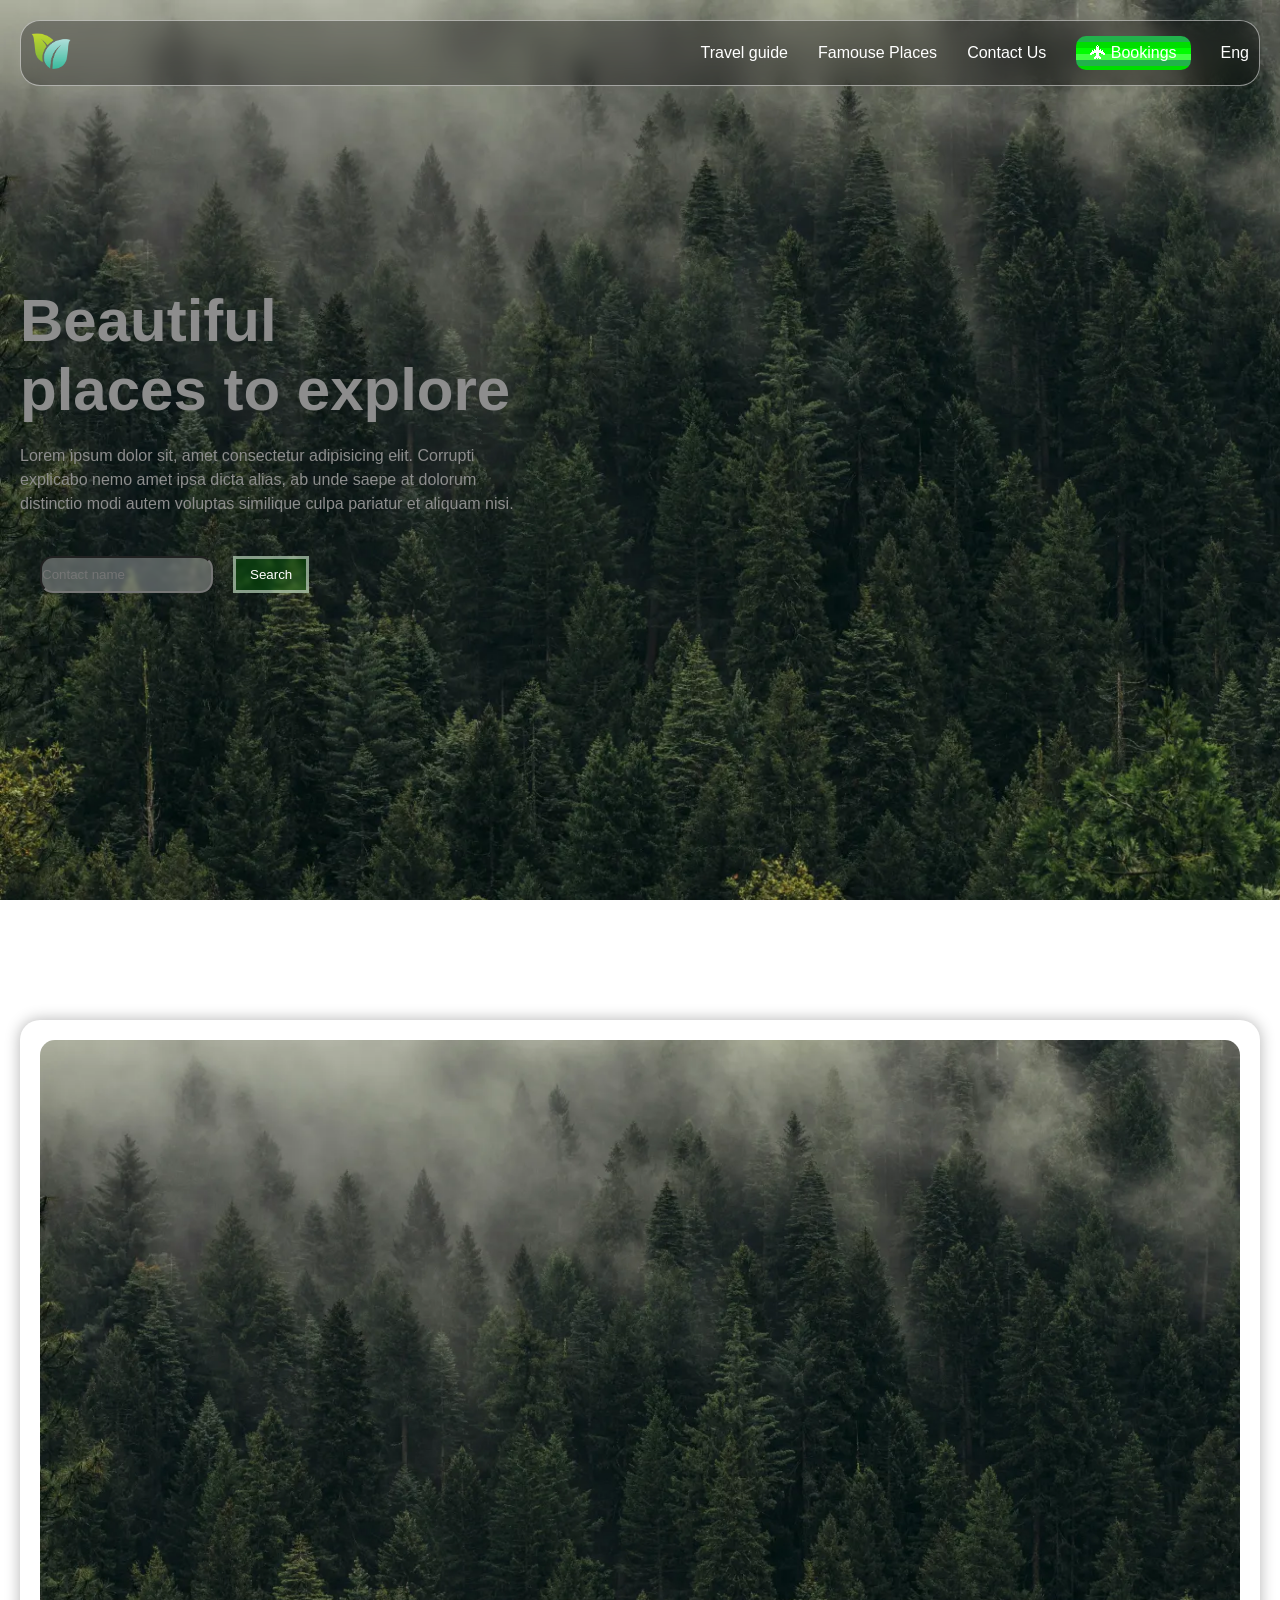
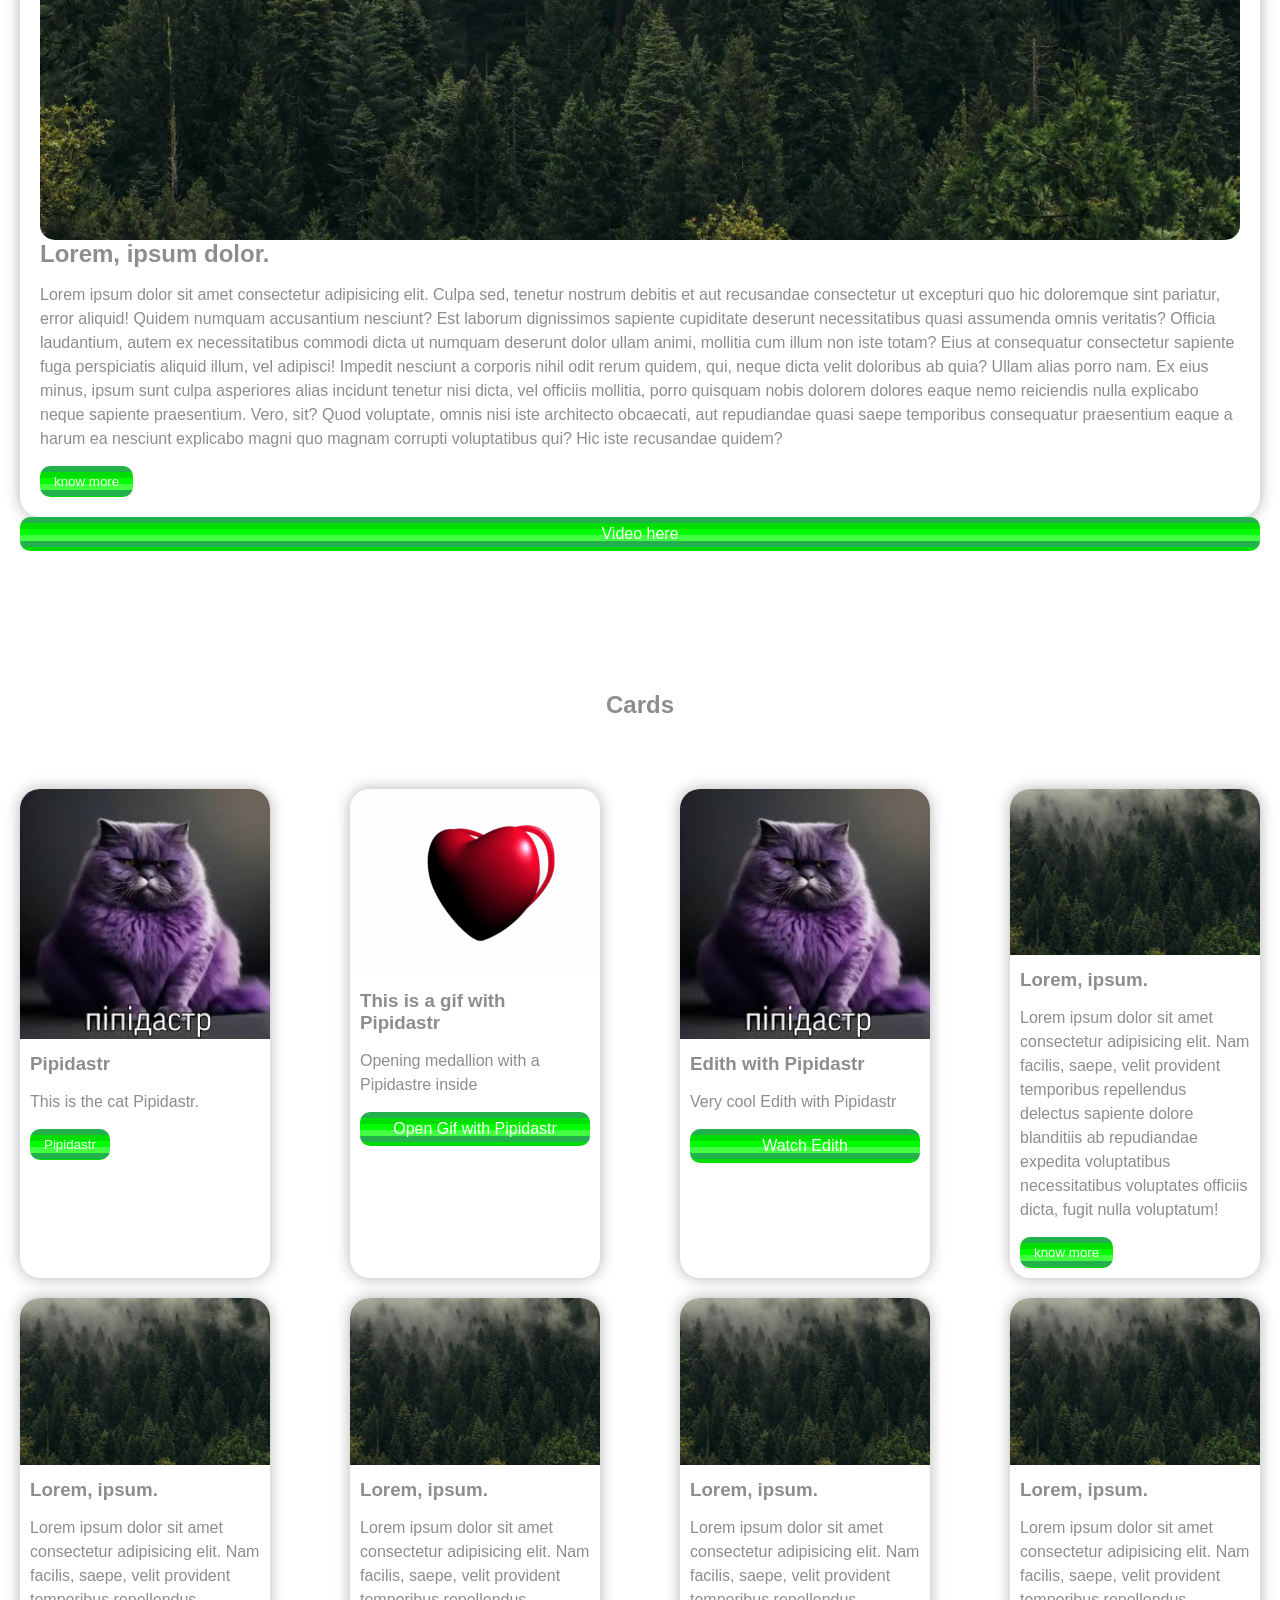
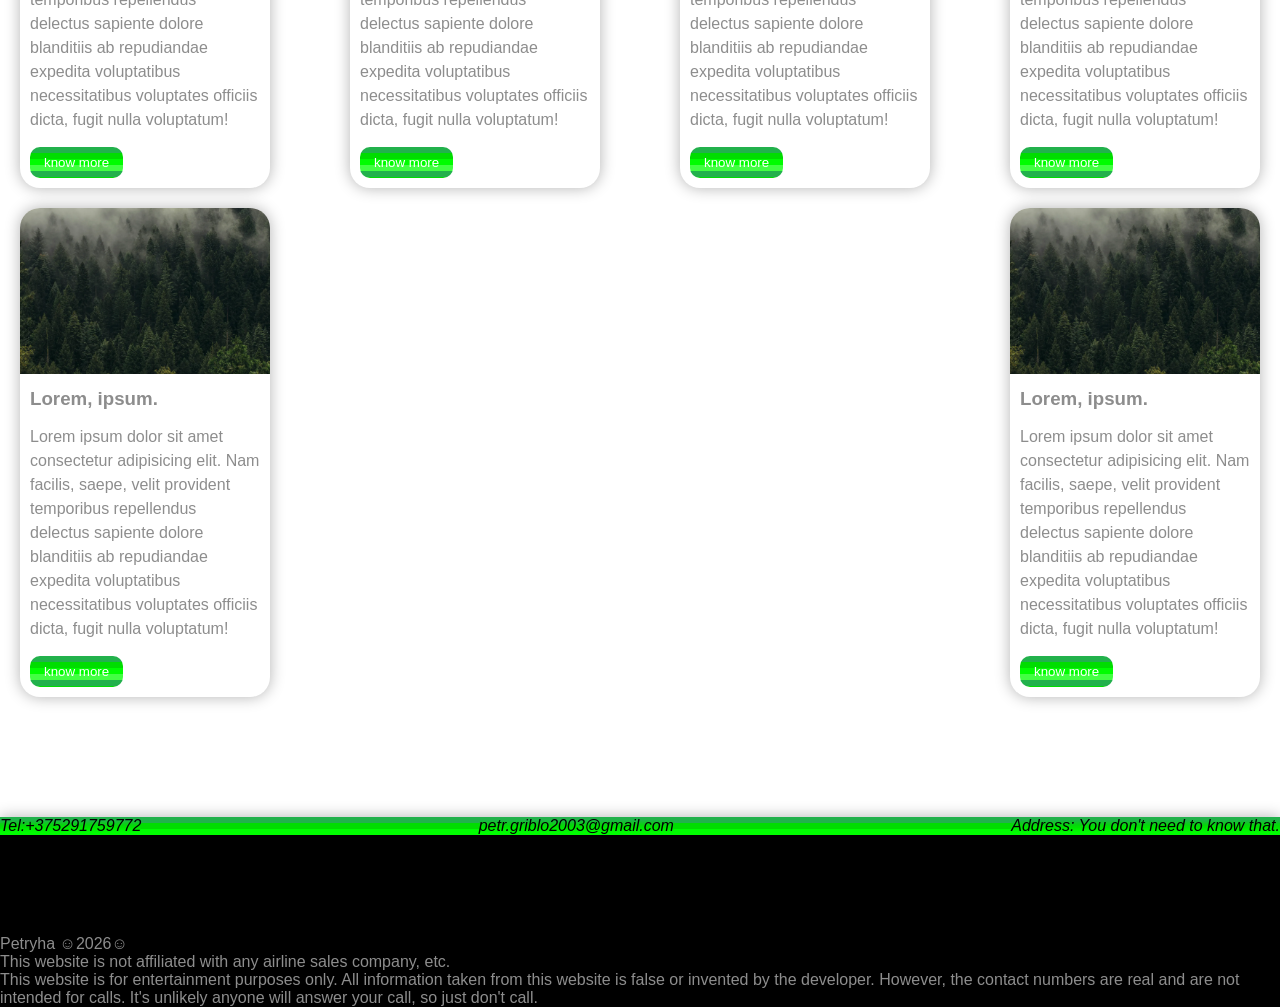
==== commit b72c4975: "Add files via upload" ====
--- a/index.html
+++ b/index.html
@@ -50,7 +50,7 @@
         <section class="info">
             <div class="wrapper cards">
 
-                <h2>Lorem, ipsum dolor.</h2>
+                <h2>Cards</h2>
 
                 <div class="card">
                     <img src="img/Пипидастр.png" alt="Pipidastr cat">
@@ -152,6 +152,9 @@
             <a href="mailto:petr.griblo2003@gmail.com">petr.griblo2003@gmail.com</a>
             <a href="#">Address: You don't need to know that.</a>
         </address>
+        <p>Petryha ☺2026☺</p>
+        <p>This website is not affiliated with any airline sales company, etc.</p>
+        <p>This website is for entertainment purposes only. All information taken from this website is false or invented by the developer. However, the contact numbers are real and are not intended for calls. It's unlikely anyone will answer your call, so just don't call.</p>
     </footer>
 </body>
 </html>
--- a/CSS/стул.css
+++ b/CSS/стул.css
@@ -156,6 +156,9 @@
     color: black;
     backdrop-filter: blur(2px);
 }
+footer{
+    background-color: black;
+}
 
 @media(max-width: 1329px){
     .wrapper img{
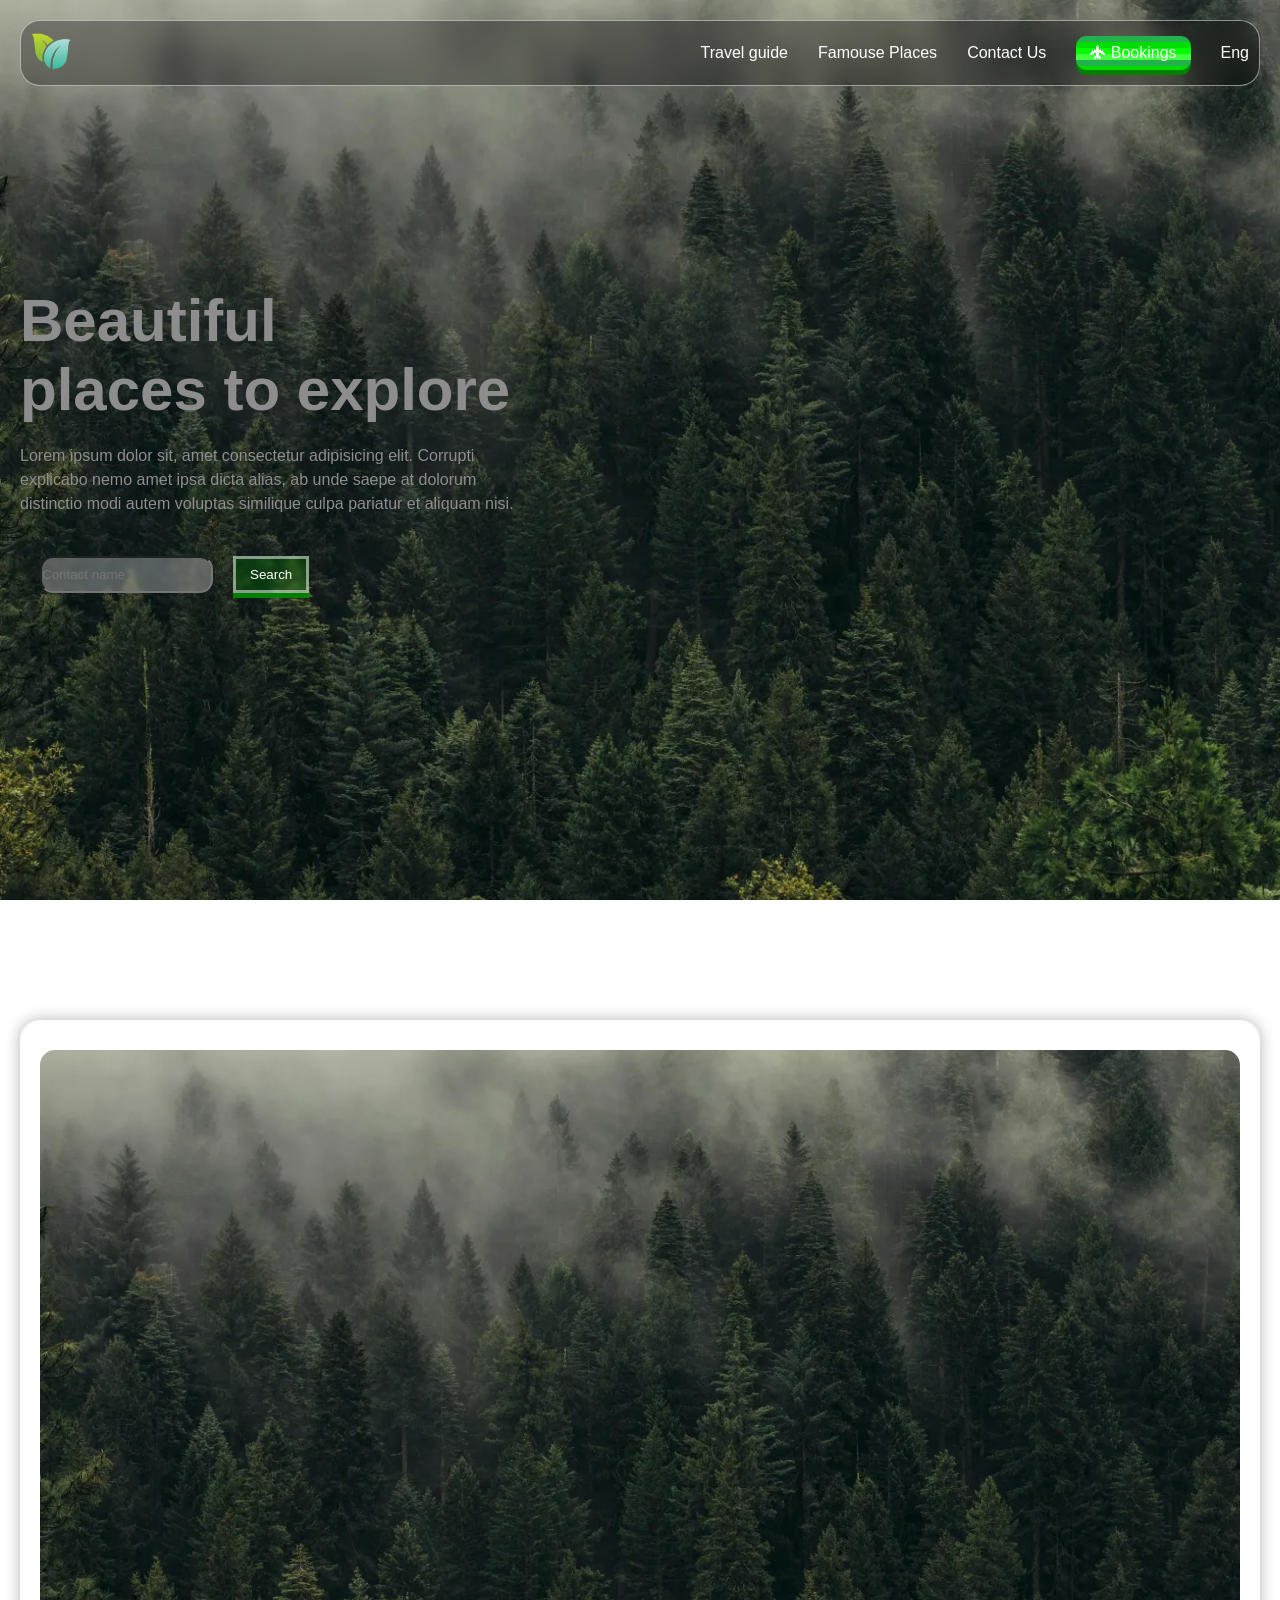
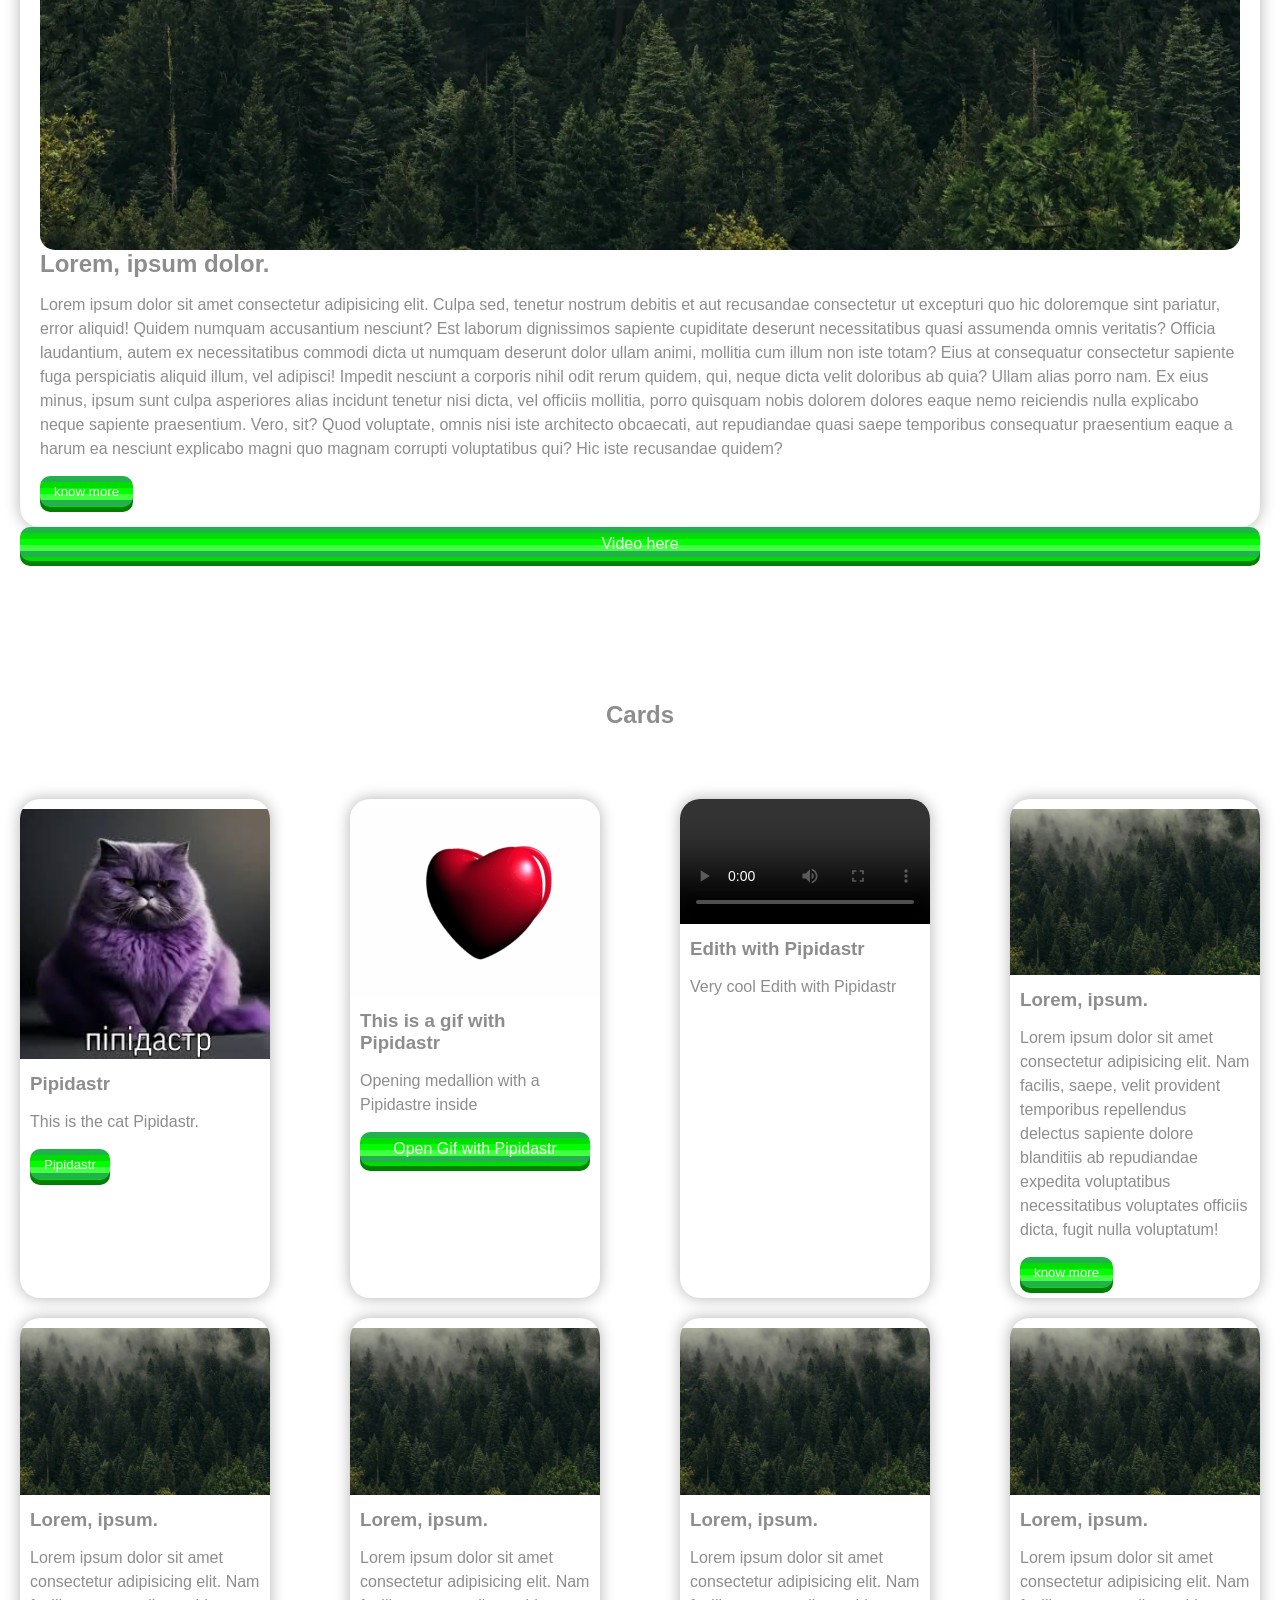
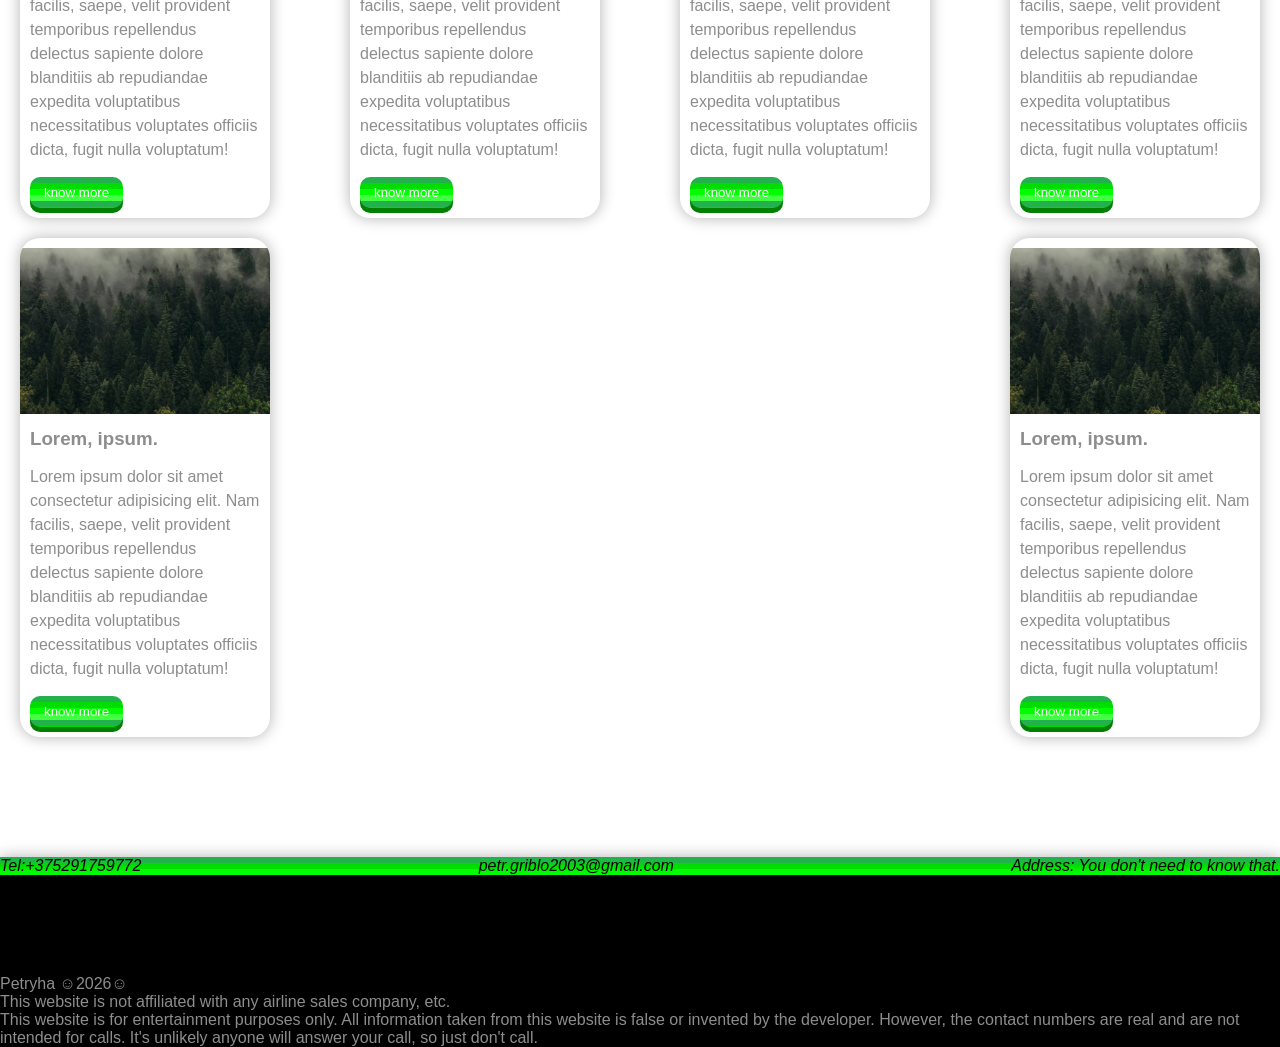
==== commit d7101718: "Видео Видео есть на сайте и его не нужно открывать кнопкой" ====
--- a/index.html
+++ b/index.html
@@ -71,11 +71,12 @@
                 </div>
 
                 <div class="card">
-                    <img src="img/Пипидастр.png" alt="Edith Pipidastr">
+                    <video controls name="media">
+                        <source src="Videos/Эдит Пипидастр.mp4" type="video/mp4">
+                    </video>
                     <div class="card__text">
                         <h3>Edith with Pipidastr</h3>
                         <p>Very cool Edith with Pipidastr</p>
-                        <a class="btn" href="Videos/Эдит Пипидастр.mp4">Watch Edith</a>
                     </div>
                 </div>
 
--- a/CSS/стул.css
+++ b/CSS/стул.css
@@ -55,6 +55,8 @@
     border: none;
     text-align: center;
     background-image:url(../img/1.png);
+    transition: 300ms;
+    box-shadow: 0 5px 0 green;
 }
 .btnb{    
     display: block;
@@ -66,6 +68,8 @@
     border: none;
     background-image:url(../img/1.png);
     text-align: center;
+    transition: 300ms;
+    box-shadow: 0 5px 0 green;
 }
 .btna{
     display: block;
@@ -75,6 +79,24 @@
     font-size: 16;
     backdrop-filter: blur(2px);
     border: 3px solid rgba(255, 255, 255, 0.5);
+    transition: 300ms;
+    box-shadow: 0 5px 0 green;
+}
+button:hover{
+    transform: scale(1.05);
+    box-shadow: 0 5px 0 rgb(27, 172, 27)
+}
+button:active{
+    transform: scale(1);
+    box-shadow: 0 0 0 green;
+}
+a:hover{
+    transform: scale(1.05);
+    box-shadow: 0 5px 0 rgb(27, 172, 27)
+}
+a:active{
+    transform: scale(1);
+    box-shadow: 0 0 0 green;
 }
 h1{
     font-size: 60px;
@@ -105,6 +127,9 @@
     border-radius: 20px;
     padding: 20px;
     flex-wrap: wrap;
+}
+.wrapper img{
+    margin-top: 10px;
 }
 .info{
     max-width: 1440px;
@@ -137,6 +162,11 @@
     overflow: hidden;
     box-shadow: 0 0 15px rgba(0, 0, 0, 0.3);
 }
+.card video{
+    width: 100%;
+    height: auto;
+    object-fit: contain;
+}
 .card>img{
     width: 100%;
     border-radius: 0;
